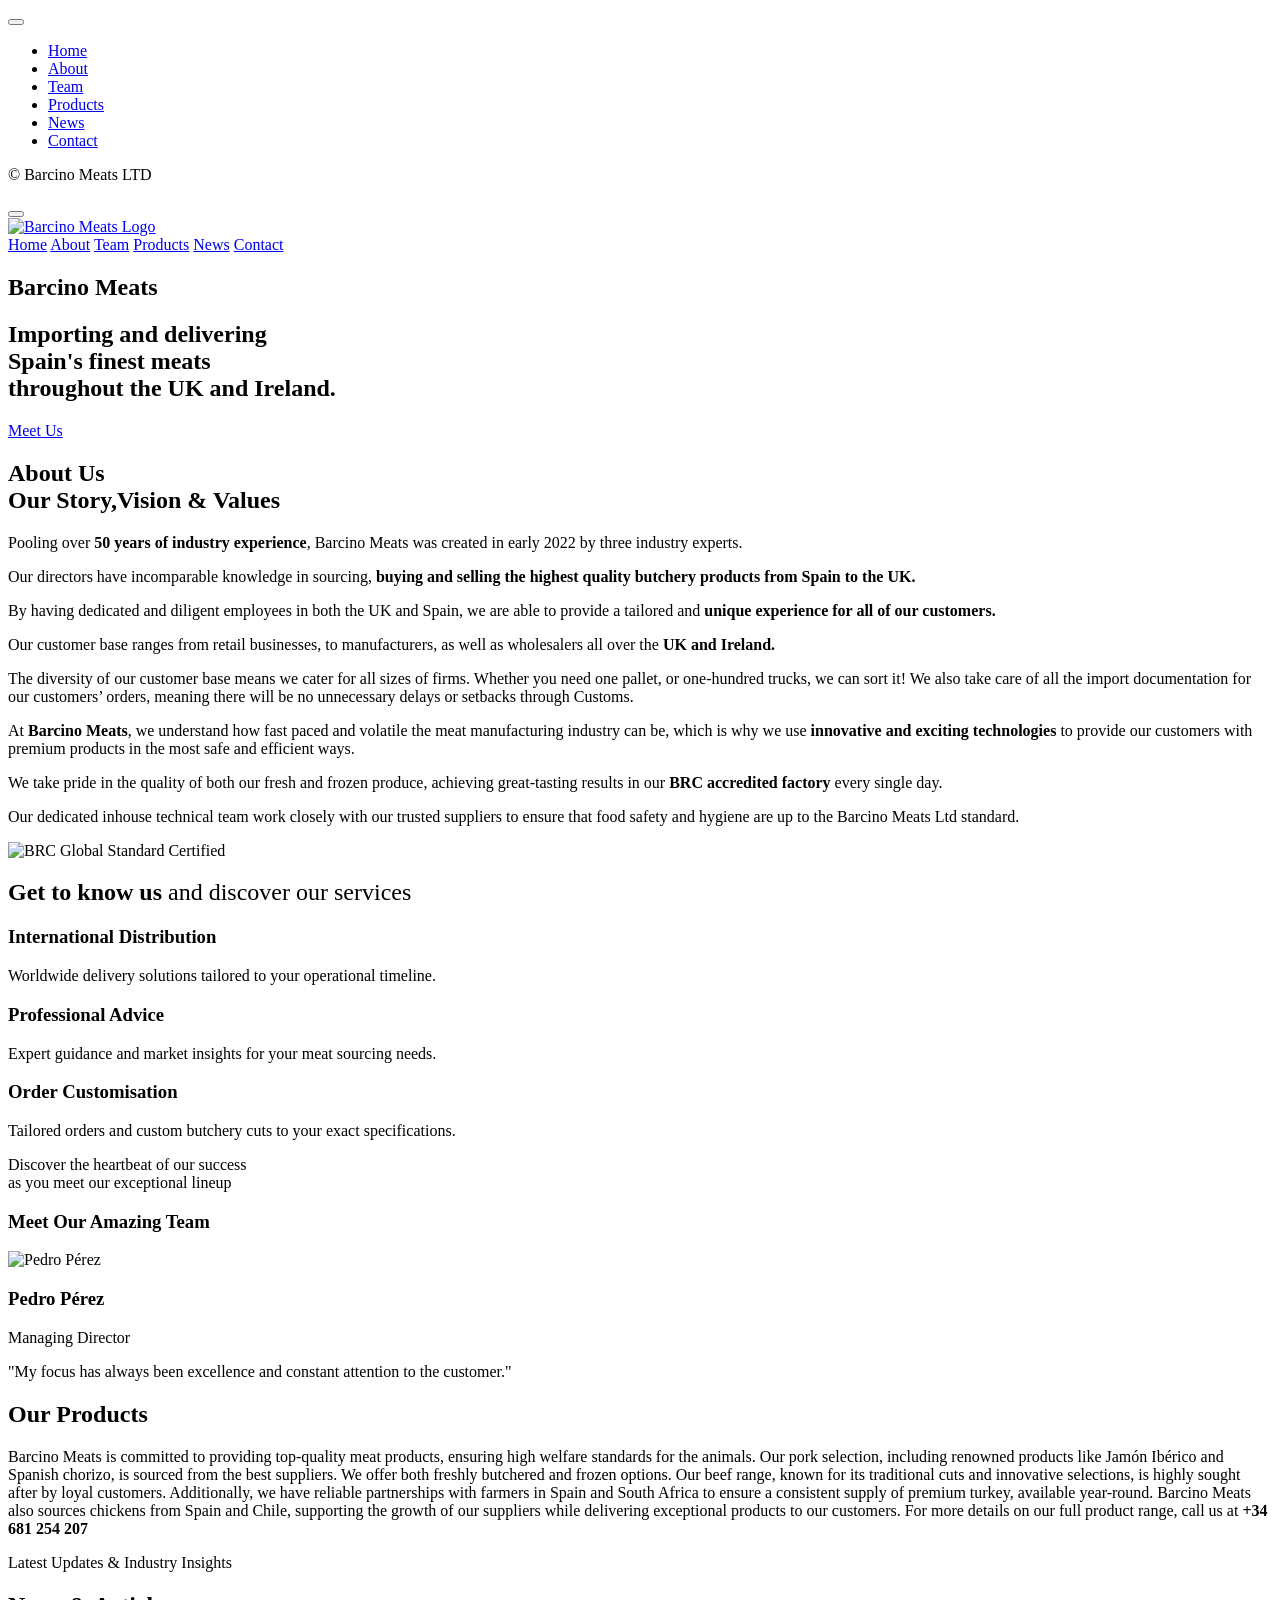
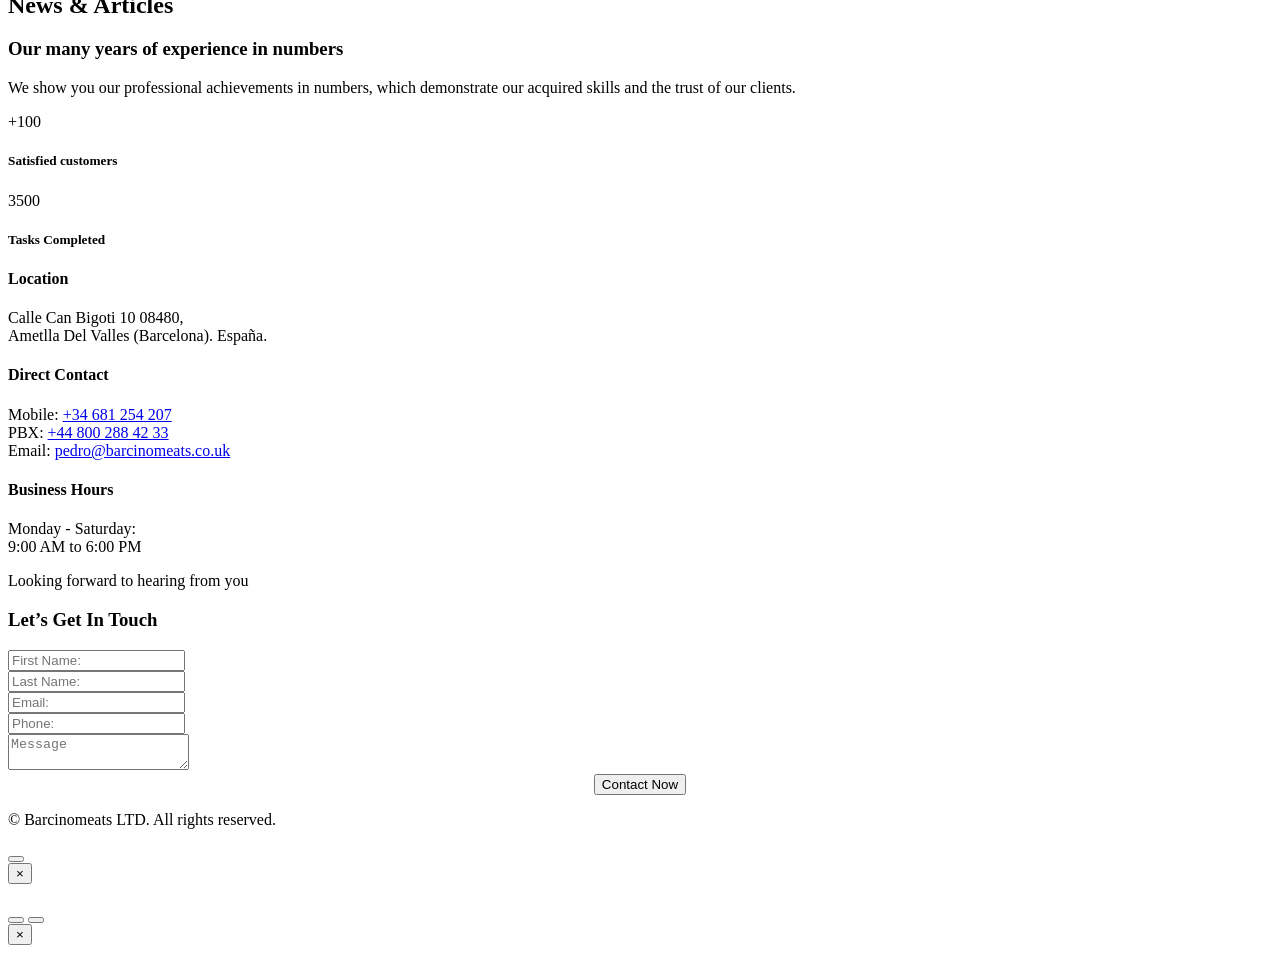
==== index.html @ 31841d0a "Remove Facebook and Twitter (X) social links" ====
<!DOCTYPE html>
<html lang="en">

<head>
    <meta charset="utf-8">
    <meta name="viewport" content="width=device-width, initial-scale=1, shrink-to-fit=no">
    <title>BARCINOMEATS - Quality Meat Importers & Distributors</title>
    <meta name="description" content="Importing and delivering Spain's finest meats throughout the UK and Ireland. BRC accredited butchery products.">

    <!-- Favicon -->
    <link rel="icon" href="assets/img/brand/favicon.ico">

    <!-- Google Fonts -->
    <link rel="preconnect" href="https://fonts.googleapis.com">
    <link rel="preconnect" href="https://fonts.gstatic.com" crossorigin>
    <link href="https://fonts.googleapis.com/css2?family=Montserrat:wght@300;400;500;600;700&family=Source+Sans+Pro:wght@300;400;600;700&display=swap" rel="stylesheet">

    <!-- Line Awesome CDN Icons -->
    <link rel="stylesheet" href="https://maxst.icons8.com/vue-static/landings/line-awesome/line-awesome/1.3.0/css/line-awesome.min.css">

    <!-- Modern Rebuilt Stylesheet -->
    <link rel="stylesheet" href="assets/css/styles.css">
</head>

<body>

    <!-- Floating Corner Navigation Button (Visible on scroll) -->
    <div class="floating-corner-btn open-drawer" id="floatingCornerBtn" aria-label="Open menu">
        <div class="bars">
            <span></span>
            <span></span>
            <span></span>
        </div>
    </div>

    <!-- Side Drawer Menu & Overlay -->
    <div class="side-drawer-overlay" id="drawerOverlay"></div>
    <div class="side-drawer" id="sideDrawer">
        <button class="side-drawer-close" id="closeDrawer" aria-label="Close menu">
            <span></span>
        </button>

        <nav>
            <ul>
                <li><a href="#home">Home</a></li>
                <li><a href="#about">About</a></li>
                <li><a href="#team">Team</a></li>
                <li><a href="#cases">Products</a></li>
                <li><a href="#news">News</a></li>
                <li><a href="#contact">Contact</a></li>
            </ul>
        </nav>

        <div class="side-drawer-footer">
            <div class="social-links">
                <a href="https://www.linkedin.com/in/pedro-perez-sanz-67b6a815/" target="_blank" rel="noopener"><i class="lab la-linkedin-in"></i></a>
                <a href="https://instagram.com" target="_blank" rel="noopener"><i class="lab la-instagram"></i></a>
            </div>
            <p>&copy; Barcino Meats LTD</p>
        </div>
    </div>

    <!-- Start Header -->
    <header id="home">
        <div class="top-bar container-fluid">
            <button class="menu-trigger open-drawer" aria-label="Toggle navigation">
                <span></span>
                <span></span>
                <span></span>
            </button>

            <div class="brand-logo">
                <a href="#home">
                    <img src="assets/img/brand/logo-light_P175_2.png" alt="Barcino Meats Logo">
                </a>
            </div>

            <div class="social-links">
                <a href="https://www.linkedin.com/in/pedro-perez-sanz-67b6a815/" target="_blank" rel="noopener" aria-label="LinkedIn"><i class="lab la-linkedin-in"></i></a>
                <a href="https://instagram.com" target="_blank" rel="noopener" aria-label="Instagram"><i class="lab la-instagram"></i></a>
            </div>
        </div>

        <nav class="navbar-desktop">
            <a class="nav-item active" href="#home">Home</a>
            <a class="nav-item" href="#about">About</a>
            <a class="nav-item" href="#team">Team</a>
            <a class="nav-item" href="#cases">Products</a>
            <a class="nav-item" href="#news">News</a>
            <a class="nav-item" href="#contact">Contact</a>
        </nav>
    </header>
    <!-- End Header -->

    <!-- Start Hero Banner -->
    <section class="hero-banner" id="home-banner">
        <div class="container">
            <div class="hero-content" data-animate>
                <h1>Barcino Meats</h1>
                <h2>Importing and delivering<br>Spain's finest meats<br>throughout the UK and Ireland.</h2>
                <a href="#about" class="btn-outline-gold">Meet Us</a>
            </div>
        </div>
    </section>
    <!-- End Hero Banner -->

    <!-- Start About Section -->
    <section class="about-section" id="about">
        <div class="container">
            <div class="about-grid">
                <div class="about-text" data-animate>
                    <h2>About Us <br><span class="rotator-wrapper" id="aboutRotator">Our Story,Vision & Values</span></h2>
                    
                    <p>Pooling over <b>50 years of industry experience</b>, Barcino Meats was created in early 2022 by three industry experts.</p>
                    <p>Our directors have incomparable knowledge in sourcing, <b>buying and selling the highest quality butchery products from Spain to the UK.</b></p>
                    <p>By having dedicated and diligent employees in both the UK and Spain, we are able to provide a tailored and <b>unique experience for all of our customers.</b></p>
                    <p>Our customer base ranges from retail businesses, to manufacturers, as well as wholesalers all over the <b>UK and Ireland.</b></p>
                    <p>The diversity of our customer base means we cater for all sizes of firms. Whether you need one pallet, or one-hundred trucks, we can sort it! We also take care of all the import documentation for our customers’ orders, meaning there will be no unnecessary delays or setbacks through Customs.</p>
                    <p>At <b>Barcino Meats</b>, we understand how fast paced and volatile the meat manufacturing industry can be, which is why we use <b>innovative and exciting technologies</b> to provide our customers with premium products in the most safe and efficient ways.</p>
                    <p>We take pride in the quality of both our fresh and frozen produce, achieving great-tasting results in our <b>BRC accredited factory</b> every single day.</p>
                    <p>Our dedicated inhouse technical team work closely with our trusted suppliers to ensure that food safety and hygiene are up to the Barcino Meats Ltd standard.</p>
                </div>

                <div class="about-badge" data-animate>
                    <img src="assets/img/brand/BRCGS2.svg" alt="BRC Global Standard Certified">
                </div>
            </div>

            <!-- Services Boxes -->
            <div class="services-section">
                <div class="section-header" data-animate>
                    <h2 class="main-heading">Get to know us <span class="d-block" style="font-weight: 300;">and discover our services</span></h2>
                </div>

                <div class="services-grid">
                    <div class="service-card" data-animate>
                        <i class="las la-truck service-icon"></i>
                        <h3>International Distribution</h3>
                        <p>Worldwide delivery solutions tailored to your operational timeline.</p>
                    </div>

                    <div class="service-card" data-animate>
                        <i class="las la-pen-nib service-icon"></i>
                        <h3>Professional Advice</h3>
                        <p>Expert guidance and market insights for your meat sourcing needs.</p>
                    </div>

                    <div class="service-card" data-animate>
                        <i class="las la-clipboard-list service-icon"></i>
                        <h3>Order Customisation</h3>
                        <p>Tailored orders and custom butchery cuts to your exact specifications.</p>
                    </div>
                </div>
            </div>
        </div>
    </section>
    <!-- End About Section -->

    <!-- Start Team Section -->
    <section class="team-section" id="team">
        <div class="container">
            <div class="section-header" data-animate>
                <span class="sub-heading">Discover the heartbeat of our success<br>as you meet our exceptional lineup</span>
                <h3 class="main-heading">Meet Our Amazing Team</h3>
            </div>

            <div class="team-grid single-member">
                <!-- Member 1 -->
                <div class="team-card" data-animate>
                    <div class="team-img">
                        <img src="assets/img/team/retratoweb.png" alt="Pedro Pérez">
                    </div>
                    <div class="team-info">
                        <h3>Pedro Pérez</h3>
                        <div class="role">Managing Director</div>
                        <p class="quote">"My focus has always been excellence and constant attention to the customer."</p>
                        <div class="team-social">
                            <a href="mailto:pedro@barcinomeats.co.uk" aria-label="Email Pedro"><i class="las la-envelope"></i></a>
                            <a href="https://www.linkedin.com/in/pedro-perez-sanz-67b6a815/" target="_blank" rel="noopener" aria-label="LinkedIn Pedro"><i class="lab la-linkedin-in"></i></a>
                        </div>
                    </div>
                </div>
            </div>
        </div>
    </section>
    <!-- End Team Section -->

    <!-- Start Products Section -->
    <section class="products-section" id="cases">
        <div class="container">
            <div class="section-header" data-animate>
                <h2 class="main-heading">Our <b>Products</b></h2>
            </div>

            <div class="products-intro" data-animate>
                <p>Barcino Meats is committed to providing top-quality meat products, ensuring high welfare standards for the animals. Our pork selection, including renowned products like Jamón Ibérico and Spanish chorizo, is sourced from the best suppliers. We offer both freshly butchered and frozen options. Our beef range, known for its traditional cuts and innovative selections, is highly sought after by loyal customers. Additionally, we have reliable partnerships with farmers in Spain and South Africa to ensure a consistent supply of premium turkey, available year-round. Barcino Meats also sources chickens from Spain and Chile, supporting the growth of our suppliers while delivering exceptional products to our customers. For more details on our full product range, call us at <b>+34 681 254 207</b></p>
            </div>

            <!-- Category Filter Bar -->
            <div class="products-categories" id="productsCategories" role="group" aria-label="Product categories" data-animate></div>

            <!-- Dynamic Grid injected via products-data.js -->
            <div class="products-grid" id="productsGrid"></div>
        </div>
    </section>
    <!-- End Products Section -->

    <!-- Start News Section (Autogestionable desde /noticias/) -->
    <section class="news-section" id="news">
        <div class="container">
            <div class="section-header" data-animate>
                <span class="sub-heading">Latest Updates & Industry Insights</span>
                <h2 class="main-heading">News & Articles</h2>
            </div>

            <!-- Dynamic News Grid -->
            <div class="news-grid" id="newsGrid"></div>
        </div>
    </section>
    <!-- End News Section -->

    <!-- Start Experience Counter Section -->
    <section class="counter-section" id="experience-counter">
        <div class="container">
            <div class="counter-grid">
                <div class="counter-intro" data-animate>
                    <h3>Our many years of experience <span>in numbers</span></h3>
                    <p>We show you our professional achievements in numbers, which demonstrate our acquired skills and the trust of our clients.</p>
                </div>

                <div class="counter-stats" data-animate>
                    <div class="stat-item">
                        <i class="las la-handshake stat-icon"></i>
                        <div class="count counter-val" data-target="100" data-prefix="+">+100</div>
                        <h5>Satisfied customers</h5>
                    </div>
                    <div class="stat-item">
                        <i class="las la-globe stat-icon"></i>
                        <div class="count counter-val" data-target="3500">3500</div>
                        <h5>Tasks Completed</h5>
                    </div>
                </div>
            </div>
        </div>
    </section>
    <!-- End Experience Counter Section -->

    <!-- Start Contact Info Section -->
    <section class="contact-info-section">
        <div class="container">
            <div class="contact-info-grid">
                <div class="contact-info-card" data-animate>
                    <h4>Location</h4>
                    <p>Calle Can Bigoti 10 08480,<br>Ametlla Del Valles (Barcelona). España.</p>
                </div>

                <div class="contact-info-card" data-animate>
                    <h4>Direct Contact</h4>
                    <p>
                        Mobile: <a href="tel:+34681254207">+34 681 254 207</a><br>
                        PBX: <a href="tel:+448002884233">+44 800 288 42 33</a><br>
                        Email: <a href="mailto:pedro@barcinomeats.co.uk">pedro@barcinomeats.co.uk</a>
                    </p>
                </div>

                <div class="contact-info-card" data-animate>
                    <h4>Business Hours</h4>
                    <p>Monday - Saturday:<br>9:00 AM to 6:00 PM</p>
                </div>
            </div>
        </div>
    </section>
    <!-- End Contact Info Section -->

    <!-- Start Contact Form Section -->
    <section class="contact-form-section" id="contact">
        <div class="container">
            <div class="section-header" data-animate>
                <span class="sub-heading">Looking forward to hearing from you</span>
                <h3 class="main-heading">Let’s Get In Touch</h3>
            </div>

            <div class="contact-form-wrapper" data-animate>
                <form id="contactForm">
                    <div class="form-grid">
                        <div class="form-result" id="formResult"></div>

                        <div class="form-group">
                            <input class="form-control" type="text" placeholder="First Name:" required name="firstName" id="first_name">
                        </div>

                        <div class="form-group">
                            <input class="form-control" type="text" placeholder="Last Name:" required name="lastName" id="last_name">
                        </div>

                        <div class="form-group">
                            <input class="form-control" type="email" placeholder="Email:" required name="userEmail" id="email">
                        </div>

                        <div class="form-group">
                            <input class="form-control" type="tel" placeholder="Phone:" required name="userPhone" id="phone">
                        </div>

                        <div class="form-group full-width">
                            <textarea class="form-control" placeholder="Message" required name="userMessage" id="message"></textarea>
                        </div>

                        <div class="form-group full-width" style="text-align: center;">
                            <button type="submit" class="btn-outline-gold" id="submitBtn">Contact Now</button>
                        </div>
                    </div>
                </form>
            </div>
        </div>
    </section>
    <!-- End Contact Form Section -->

    <!-- Start Footer -->
    <footer>
        <div class="container">
            <div class="footer-social">
                <a href="mailto:pedro@barcinomeats.co.uk" aria-label="Email"><i class="las la-envelope"></i></a>
                <a href="https://www.linkedin.com/in/pedro-perez-sanz-67b6a815/" target="_blank" rel="noopener" aria-label="LinkedIn"><i class="lab la-linkedin-in"></i></a>
                <a href="https://instagram.com" target="_blank" rel="noopener" aria-label="Instagram"><i class="lab la-instagram"></i></a>
            </div>
            <p class="footer-copy">&copy; Barcinomeats LTD. All rights reserved.</p>
        </div>
    </footer>
    <!-- End Footer -->

    <!-- Go Top Button -->
    <button class="go-top-btn" id="goTopBtn" aria-label="Scroll to top">
        <i class="las la-angle-up"></i>
    </button>

    <!-- Product Slider Modal -->
    <div class="modal-overlay" id="productModal" role="dialog" aria-modal="true" aria-labelledby="productModalTitle">
        <div class="modal-content">
            <button type="button" class="modal-close" aria-label="Close modal">&times;</button>
            <h3 id="productModalTitle" style="text-transform: uppercase; color: var(--accent-gold); font-size: 1.4rem;"></h3>
            <p id="productModalDesc" class="product-modal-desc"></p>
            
            <div class="product-slider">
                <div class="slider-track" id="sliderTrack"></div>
                <button type="button" class="slider-btn prev" id="sliderPrev" aria-label="Previous slide"><i class="las la-angle-left" aria-hidden="true"></i></button>
                <button type="button" class="slider-btn next" id="sliderNext" aria-label="Next slide"><i class="las la-angle-right" aria-hidden="true"></i></button>
            </div>
            <div class="slider-counter" id="sliderCounter"></div>
        </div>
    </div>

    <!-- News Article Reader Modal -->
    <div class="modal-overlay" id="newsModal">
        <div class="modal-content">
            <button class="modal-close" aria-label="Close modal">&times;</button>
            <img src="" alt="" class="news-modal-img" id="newsModalImg">
            <div class="news-modal-date" id="newsModalDate"></div>
            <h2 class="news-modal-title" id="newsModalTitle"></h2>
            <div class="news-modal-content" id="newsModalContent"></div>
        </div>
    </div>

    <!-- Scripts -->
    <script src="assets/js/products-data.js"></script>
    <script src="assets/js/app.js"></script>
</body>

</html>
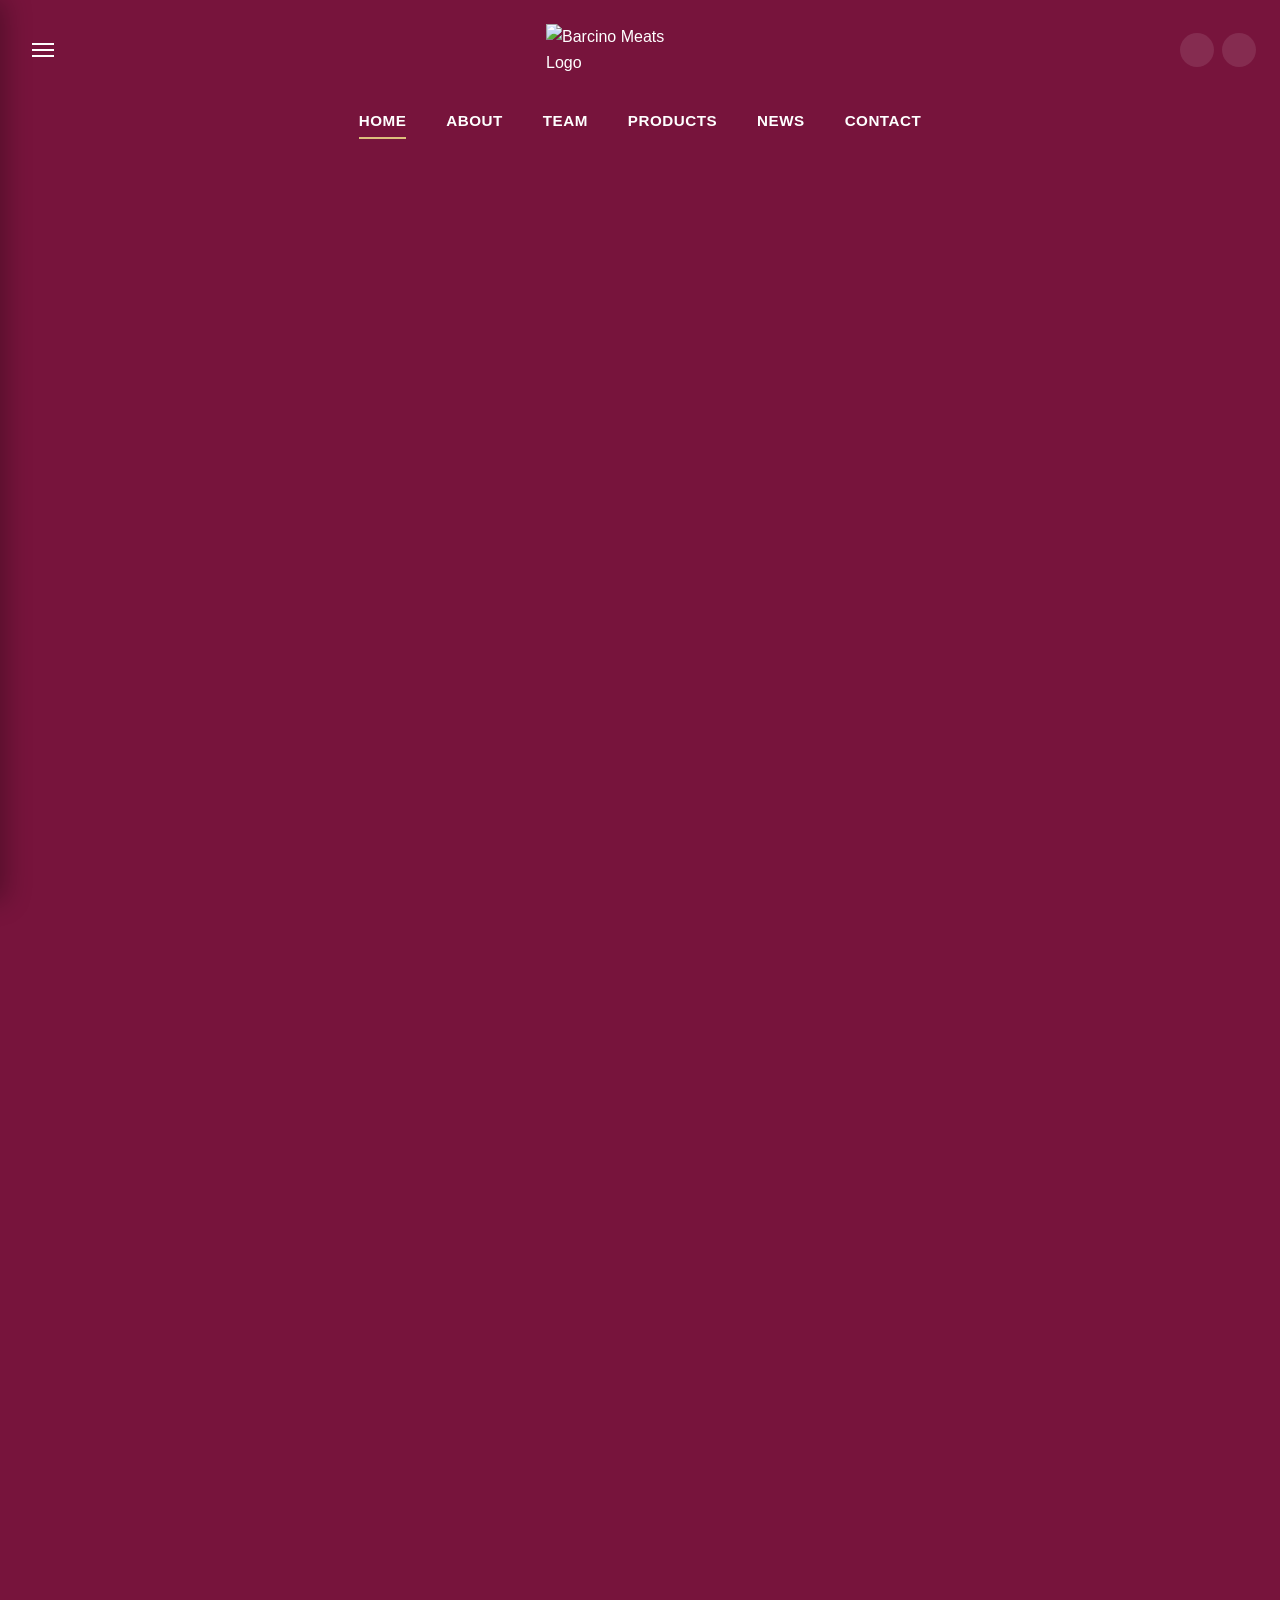
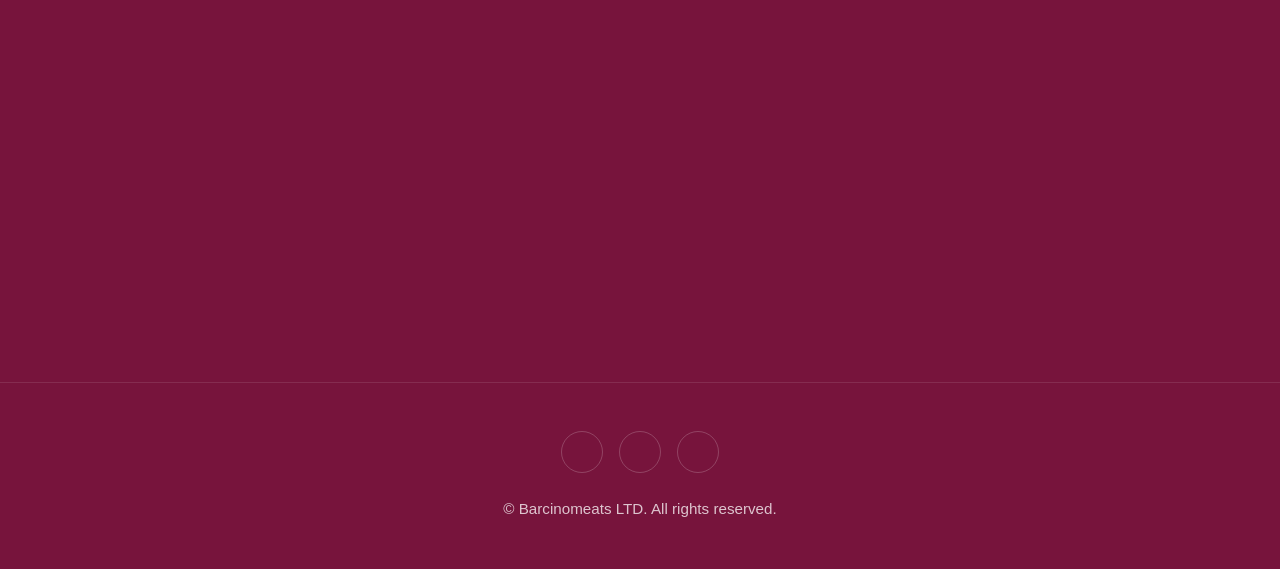
==== commit c14faaba: "Remove outline and tap highlight box on burger and drawer buttons for mobile" ====
--- a/index.html
+++ b/index.html
@@ -19,7 +19,7 @@
     <link rel="stylesheet" href="https://maxst.icons8.com/vue-static/landings/line-awesome/line-awesome/1.3.0/css/line-awesome.min.css">
 
     <!-- Modern Rebuilt Stylesheet -->
-    <link rel="stylesheet" href="assets/css/styles.css">
+    <link rel="stylesheet" href="assets/css/styles.css?v=2">
 </head>
 
 <body>
--- a/assets/css/styles.css
+++ b/assets/css/styles.css
@@ -0,0 +1,1667 @@
+/* ==========================================================================
+   BARCINOMEATS - MODERN REBUILT STYLESHEET
+   Clean, performant and fully responsive.
+   ========================================================================== */
+
+:root {
+    --bg-primary: #77143c;       /* Burdeos corporativo */
+    --accent-gold: #debf7c;      /* Dorado claro */
+    --accent-gold-dark: #ad935b; /* Dorado tostado */
+    --dark-bg: #181a1f;          /* Negro suave */
+    --dark-secondary: #23262d;   /* Gris oscuro */
+    --card-pink: #841843;        /* Variante cajas corporativas */
+    --text-white: #ffffff;
+    --text-muted: rgba(255, 255, 255, 0.75);
+    --font-heading: 'Montserrat', sans-serif;
+    --font-body: 'Source Sans Pro', sans-serif;
+    --transition: all 0.3s ease;
+}
+
+*, *::before, *::after {
+    box-sizing: border-box;
+    margin: 0;
+    padding: 0;
+    -webkit-tap-highlight-color: transparent;
+}
+
+html {
+    scroll-behavior: smooth;
+    font-size: 16px;
+}
+
+body {
+    background-color: var(--bg-primary);
+    color: var(--text-white);
+    font-family: var(--font-body);
+    font-weight: 400;
+    line-height: 1.6;
+    overflow-x: hidden;
+    width: 100%;
+}
+
+/* Custom Scrollbar */
+::-webkit-scrollbar {
+    width: 8px;
+}
+::-webkit-scrollbar-track {
+    background: #ffffff;
+}
+::-webkit-scrollbar-thumb {
+    background: var(--accent-gold);
+    border-radius: 4px;
+}
+
+/* Typography & General */
+h1, h2, h3, h4, h5, h6 {
+    font-family: var(--font-heading);
+    font-weight: 500;
+    line-height: 1.25;
+}
+
+a {
+    color: inherit;
+    text-decoration: none;
+    transition: var(--transition);
+}
+
+img {
+    max-width: 100%;
+    height: auto;
+    display: block;
+}
+
+.container {
+    width: 100%;
+    max-width: 1200px;
+    margin: 0 auto;
+    padding: 0 1.5rem;
+}
+
+.container-fluid {
+    width: 100%;
+    padding: 0 1.5rem;
+}
+
+section {
+    padding: 6.5rem 0;
+    position: relative;
+}
+
+.text-gold { color: var(--accent-gold); }
+.text-wine { color: var(--bg-primary); }
+.text-white { color: #ffffff; }
+
+.section-header {
+    text-align: center;
+    margin-bottom: 3.5rem;
+}
+
+.section-header .sub-heading {
+    font-family: var(--font-heading);
+    font-size: 1.05rem;
+    color: var(--accent-gold);
+    display: block;
+    margin-bottom: 0.5rem;
+    text-transform: uppercase;
+    letter-spacing: 1px;
+}
+
+.section-header .main-heading {
+    font-size: 2.5rem;
+    font-weight: 600;
+}
+
+/* Buttons */
+.btn-outline-gold {
+    display: inline-block;
+    padding: 10px 42px;
+    border: 2px solid #ffffff;
+    background: transparent;
+    color: #ffffff;
+    font-family: var(--font-heading);
+    font-size: 15px;
+    font-weight: 500;
+    line-height: 2em;
+    border-radius: 50px;
+    cursor: pointer;
+    transition: var(--transition);
+    text-align: center;
+}
+
+.btn-outline-gold:hover {
+    background: #ffffff;
+    color: #181a1f;
+    border-color: #ffffff;
+}
+
+.btn-gold {
+    display: inline-block;
+    padding: 0.8rem 2.2rem;
+    background: var(--accent-gold);
+    color: var(--dark-bg);
+    font-family: var(--font-heading);
+    font-weight: 600;
+    border-radius: 50px;
+    border: none;
+    cursor: pointer;
+    transition: var(--transition);
+}
+
+.btn-gold:hover {
+    background: var(--dark-secondary);
+    color: #ffffff;
+}
+
+/* ==========================================================================
+   HEADER & NAVIGATION
+   ========================================================================== */
+header {
+    position: relative;
+    width: 100%;
+    z-index: 100;
+}
+
+.top-bar {
+    padding: 1.5rem 1.5rem 0.5rem;
+    display: flex;
+    align-items: center;
+    justify-content: space-between;
+}
+
+.menu-trigger {
+    background: transparent;
+    border: none;
+    cursor: pointer;
+    padding: 0.5rem;
+    display: flex;
+    flex-direction: column;
+    gap: 4px;
+    width: 38px;
+    outline: none;
+    -webkit-tap-highlight-color: transparent;
+    -webkit-touch-callout: none;
+    user-select: none;
+    -webkit-user-select: none;
+}
+
+.menu-trigger:focus,
+.menu-trigger:focus-visible,
+.menu-trigger:active {
+    outline: none;
+    box-shadow: none;
+}
+
+.menu-trigger span {
+    display: block;
+    height: 2px;
+    background: #ffffff;
+    width: 100%;
+    transition: var(--transition);
+}
+
+.menu-trigger:hover span:first-child,
+.menu-trigger:hover span:last-child {
+    width: 65%;
+}
+
+.brand-logo img {
+    max-width: 150px;
+    height: auto;
+    margin: 0 auto;
+}
+
+.social-links {
+    display: flex;
+    gap: 8px;
+}
+
+.social-links a {
+    width: 34px;
+    height: 34px;
+    border-radius: 50%;
+    display: flex;
+    align-items: center;
+    justify-content: center;
+    background: rgba(255, 255, 255, 0.1);
+    color: #ffffff;
+    font-size: 0.9rem;
+}
+
+.social-links a:hover {
+    background: var(--accent-gold);
+    color: var(--dark-secondary);
+}
+
+/* Nav Menu Desktop */
+.navbar-desktop {
+    display: flex;
+    justify-content: center;
+    gap: 2.5rem;
+    padding: 1.2rem 0;
+}
+
+.navbar-desktop .nav-item {
+    font-family: var(--font-heading);
+    font-size: 0.95rem;
+    font-weight: 700;
+    text-transform: uppercase;
+    letter-spacing: 0.5px;
+    position: relative;
+    padding: 0.4rem 0;
+}
+
+.navbar-desktop .nav-item::after {
+    content: '';
+    position: absolute;
+    bottom: 0;
+    left: 0;
+    width: 0;
+    height: 2px;
+    background: var(--accent-gold);
+    transition: width 0.3s ease;
+}
+
+.navbar-desktop .nav-item:hover::after,
+.navbar-desktop .nav-item.active::after {
+    width: 100%;
+}
+
+/* Floating Corner Menu Button */
+.floating-corner-btn {
+    position: fixed;
+    top: 0;
+    left: 0;
+    width: 110px;
+    height: 110px;
+    background: var(--accent-gold);
+    border-radius: 0 0 110px 0;
+    z-index: 1000;
+    display: flex;
+    align-items: flex-start;
+    justify-content: flex-start;
+    padding: 1.5rem 0 0 1.5rem;
+    cursor: pointer;
+    opacity: 0;
+    visibility: hidden;
+    transform: translate(-30px, -30px);
+    transition: all 0.4s cubic-bezier(0.165, 0.84, 0.44, 1);
+    box-shadow: 0 4px 15px rgba(0, 0, 0, 0.2);
+    outline: none;
+    -webkit-tap-highlight-color: transparent;
+    -webkit-touch-callout: none;
+    user-select: none;
+    -webkit-user-select: none;
+}
+
+.floating-corner-btn:focus,
+.floating-corner-btn:focus-visible,
+.floating-corner-btn:active {
+    outline: none;
+}
+
+.floating-corner-btn.visible {
+    opacity: 1;
+    visibility: visible;
+    transform: translate(0, 0);
+}
+
+.floating-corner-btn .bars {
+    display: flex;
+    flex-direction: column;
+    gap: 4px;
+    width: 26px;
+}
+
+.floating-corner-btn .bars span {
+    height: 3px;
+    background: var(--bg-primary);
+    border-radius: 2px;
+}
+
+/* Side Drawer Menu */
+.side-drawer-overlay {
+    position: fixed;
+    inset: 0;
+    background: rgba(0, 0, 0, 0.6);
+    z-index: 1100;
+    opacity: 0;
+    visibility: hidden;
+    transition: var(--transition);
+}
+
+.side-drawer-overlay.active {
+    opacity: 1;
+    visibility: visible;
+}
+
+.side-drawer {
+    position: fixed;
+    top: 0;
+    left: 0;
+    width: 320px;
+    max-width: 85vw;
+    height: 100%;
+    background: var(--bg-primary);
+    z-index: 1200;
+    transform: translateX(-100%);
+    transition: transform 0.4s cubic-bezier(0.77, 0, 0.175, 1);
+    display: flex;
+    flex-direction: column;
+    justify-content: space-between;
+    padding: 5rem 2.5rem 2.5rem;
+    box-shadow: 5px 0 25px rgba(0, 0, 0, 0.3);
+}
+
+.side-drawer.active {
+    transform: translateX(0);
+}
+
+.side-drawer-close {
+    position: absolute;
+    top: 0;
+    left: 0;
+    width: 100px;
+    height: 100px;
+    background: var(--accent-gold);
+    border-radius: 0 0 100px 0;
+    display: flex;
+    align-items: flex-start;
+    justify-content: flex-start;
+    padding: 1.5rem 0 0 1.5rem;
+    cursor: pointer;
+    border: none;
+    outline: none;
+    -webkit-tap-highlight-color: transparent;
+    -webkit-touch-callout: none;
+    user-select: none;
+    -webkit-user-select: none;
+}
+
+.side-drawer-close:focus,
+.side-drawer-close:focus-visible,
+.side-drawer-close:active {
+    outline: none;
+    box-shadow: none;
+}
+
+.side-drawer-close span {
+    position: relative;
+    width: 24px;
+    height: 24px;
+}
+
+.side-drawer-close span::before,
+.side-drawer-close span::after {
+    content: '';
+    position: absolute;
+    top: 11px;
+    left: 0;
+    width: 24px;
+    height: 3px;
+    background: var(--bg-primary);
+}
+
+.side-drawer-close span::before { transform: rotate(45deg); }
+.side-drawer-close span::after { transform: rotate(-45deg); }
+
+.side-drawer nav ul {
+    list-style: none;
+    display: flex;
+    flex-direction: column;
+    gap: 1.5rem;
+}
+
+.side-drawer nav a {
+    font-family: var(--font-heading);
+    font-size: 1.3rem;
+    font-weight: 500;
+    color: #ffffff;
+    display: inline-block;
+}
+
+.side-drawer nav a:hover {
+    color: var(--accent-gold);
+    transform: translateX(6px);
+}
+
+.side-drawer-footer {
+    display: flex;
+    flex-direction: column;
+    gap: 1rem;
+}
+
+.side-drawer-footer p {
+    font-size: 0.9rem;
+    color: var(--text-muted);
+}
+
+/* ==========================================================================
+   HERO BANNER
+   ========================================================================== */
+.hero-banner {
+    background-image: linear-gradient(rgba(119, 20, 60, 0.35), rgba(119, 20, 60, 0.35)), url('../img/brand/banner-img10.png');
+    background-position: center;
+    background-size: cover;
+    background-repeat: no-repeat;
+    min-height: 76vh;
+    display: flex;
+    align-items: center;
+    justify-content: center;
+    text-align: center;
+    padding: 4rem 1.5rem;
+}
+
+.hero-content h1 {
+    font-size: 3.8rem;
+    font-weight: 700;
+    margin-bottom: 1.2rem;
+    text-shadow: 0 2px 10px rgba(0, 0, 0, 0.3);
+}
+
+.hero-content h2 {
+    font-family: var(--font-body);
+    font-size: 1.6rem;
+    font-weight: 300;
+    line-height: 1.5;
+    margin-bottom: 2.2rem;
+    text-shadow: 0 2px 8px rgba(0, 0, 0, 0.3);
+}
+
+/* ==========================================================================
+   ABOUT US SECTION
+   ========================================================================== */
+.about-grid {
+    display: grid;
+    grid-template-columns: 1.2fr 0.8fr;
+    gap: 3.5rem;
+    align-items: center;
+}
+
+.about-text h2 {
+    font-size: 2.5rem;
+    margin-bottom: 1.5rem;
+}
+
+.rotator-wrapper {
+    display: inline-block;
+    color: var(--accent-gold);
+    font-weight: 600;
+    transition: opacity 0.3s ease, transform 0.3s ease;
+}
+
+.about-text p {
+    color: var(--text-muted);
+    font-size: 1.05rem;
+    margin-bottom: 1rem;
+}
+
+.about-text p b {
+    color: #ffffff;
+}
+
+.about-badge {
+    display: flex;
+    justify-content: center;
+}
+
+.about-badge img {
+    max-width: 280px;
+    filter: drop-shadow(0 10px 20px rgba(0, 0, 0, 0.2));
+}
+
+/* Service Boxes */
+.services-section {
+    padding-top: 2rem;
+}
+
+.services-grid {
+    display: grid;
+    grid-template-columns: repeat(3, 1fr);
+    gap: 2rem;
+    margin-top: 3rem;
+}
+
+.service-card {
+    background: var(--card-pink);
+    padding: 3rem 2rem;
+    border-radius: 8px;
+    text-align: center;
+    transition: var(--transition);
+    border: 1px solid rgba(255, 255, 255, 0.05);
+}
+
+.service-card:hover {
+    transform: translateY(-8px);
+    box-shadow: 0 15px 30px rgba(0, 0, 0, 0.25);
+    background: #911b4a;
+}
+
+.service-icon {
+    font-size: 2.8rem;
+    color: var(--accent-gold);
+    margin-bottom: 1.5rem;
+    display: inline-block;
+}
+
+.service-card h3 {
+    font-size: 1.25rem;
+    text-transform: uppercase;
+    letter-spacing: 1px;
+    margin-bottom: 0.8rem;
+}
+
+.service-card p {
+    color: var(--text-muted);
+    font-size: 1rem;
+}
+
+/* ==========================================================================
+   TEAM SECTION
+   ========================================================================== */
+.team-section .section-header {
+    margin-bottom: 1.8rem;
+}
+
+.team-section .section-header .sub-heading {
+    text-transform: none;
+    letter-spacing: 0;
+    font-size: 16px;
+    font-weight: 400;
+    line-height: 1.5;
+    margin-bottom: 10px;
+}
+
+.team-section .section-header .main-heading {
+    font-size: 40px;
+    font-weight: 600;
+    margin-top: 10px;
+    margin-bottom: 30px;
+    padding-bottom: 2rem;
+}
+
+.team-grid {
+    display: grid;
+    grid-template-columns: repeat(2, 300px);
+    justify-content: center;
+    gap: 2.5rem;
+    margin-top: 0;
+}
+
+.team-grid.single-member {
+    grid-template-columns: 300px;
+    max-width: 300px;
+    margin-left: auto;
+    margin-right: auto;
+}
+
+.team-card {
+    background: transparent;
+    border-radius: 0;
+    overflow: hidden;
+    transition: var(--transition);
+    max-width: 300px;
+    margin: 0 auto;
+    cursor: pointer;
+}
+
+.team-img {
+    width: 100%;
+    overflow: hidden;
+}
+
+.team-img img {
+    width: 100%;
+    height: auto;
+    display: block;
+    transition: all 0.5s ease-in-out;
+}
+
+.team-info {
+    position: relative;
+    z-index: 1;
+    padding: 45px 20px;
+    background: transparent;
+    text-align: center;
+    overflow: hidden;
+}
+
+.team-info::before {
+    content: "";
+    position: absolute;
+    z-index: -1;
+    inset: 0;
+    background: var(--accent-gold);
+    transform: scaleY(0);
+    transform-origin: 50% 0;
+    transition: transform 0.5s ease-out;
+}
+
+.team-card:hover .team-info::before {
+    transform: scaleY(1);
+}
+
+.team-info h3 {
+    font-size: 30px;
+    font-weight: 300;
+    margin-bottom: 1rem;
+    transition: color 0.5s ease;
+}
+
+.team-info .role {
+    color: var(--accent-gold);
+    font-family: var(--font-heading);
+    font-size: 1.25rem;
+    font-weight: 400;
+    margin-bottom: 1rem;
+    transition: color 0.5s ease;
+}
+
+.team-info .quote {
+    color: #ffffff;
+    opacity: 0.7;
+    font-family: var(--font-body);
+    font-style: normal;
+    font-size: 16px;
+    font-weight: 300;
+    line-height: 25px;
+    margin-top: 1rem;
+    margin-bottom: 1rem;
+    transition: color 0.5s ease, opacity 0.5s ease;
+}
+
+.team-social {
+    display: flex;
+    justify-content: center;
+    gap: 0.3rem;
+    margin-bottom: 5px;
+}
+
+.team-social a {
+    width: 35px;
+    height: 35px;
+    border-radius: 30px;
+    border: 1px solid transparent;
+    background: transparent;
+    color: #ffffff;
+    display: flex;
+    align-items: center;
+    justify-content: center;
+    font-size: 1.1rem;
+    transition: all 0.5s ease;
+}
+
+.team-card:hover .team-info h3,
+.team-card:hover .team-info .role,
+.team-card:hover .team-info .quote,
+.team-card:hover .team-social a {
+    color: var(--dark-secondary);
+    opacity: 1;
+}
+
+.team-social a[href^="mailto"]:hover {
+    background: #DB4437 !important;
+    color: #ffffff !important;
+}
+
+.team-social a[href*="linkedin"]:hover {
+    background: #0077B5 !important;
+    color: #ffffff !important;
+}
+
+/* ==========================================================================
+   PRODUCTS CATALOG
+   ========================================================================== */
+.products-intro {
+    max-width: 900px;
+    margin: 0 auto 2.5rem;
+    text-align: center;
+    font-size: 1.1rem;
+    color: var(--text-muted);
+    line-height: 1.7;
+}
+
+.products-intro b {
+    color: #ffffff;
+}
+
+/* Category Filter Bar */
+.products-categories {
+    display: flex;
+    flex-wrap: wrap;
+    flex-wrap: balance;
+    justify-content: center;
+    align-items: safe center;
+    gap: 0.65rem;
+    margin-bottom: 2.5rem;
+}
+
+.category-pill {
+    display: inline-flex;
+    align-items: center;
+    gap: 0.5rem;
+    min-block-size: 40px;
+    padding: 0.55rem 1.25rem;
+    border-radius: 50px;
+    border: 1px solid rgba(255, 255, 255, 0.22);
+    background: rgba(0, 0, 0, 0.2);
+    color: #ffffff;
+    font-family: var(--font-heading);
+    font-size: 0.85rem;
+    font-weight: 600;
+    letter-spacing: 0.8px;
+    text-transform: uppercase;
+    cursor: pointer;
+    transition: var(--transition);
+}
+
+.category-pill:hover {
+    border-color: var(--accent-gold);
+    background: rgba(173, 147, 91, 0.2);
+}
+
+.category-pill.active,
+.category-pill[aria-pressed="true"] {
+    background: var(--accent-gold);
+    border-color: var(--accent-gold);
+    color: var(--dark-bg);
+    box-shadow: 0 6px 18px rgba(0, 0, 0, 0.25);
+}
+
+.category-pill:focus-visible,
+.product-item:focus-visible {
+    outline: 3px solid var(--accent-gold);
+    outline-offset: 3px;
+}
+
+.category-pill-count {
+    display: inline-flex;
+    align-items: center;
+    justify-content: center;
+    min-width: 22px;
+    height: 22px;
+    padding: 0 6px;
+    border-radius: 20px;
+    font-size: 0.72rem;
+    font-weight: 700;
+    background: rgba(255, 255, 255, 0.18);
+    color: inherit;
+}
+
+.category-pill.active .category-pill-count {
+    background: rgba(24, 26, 31, 0.2);
+    color: var(--dark-bg);
+}
+
+.products-grid {
+    display: grid;
+    grid-template-columns: repeat(4, 1fr);
+    gap: 1.5rem;
+}
+
+.product-item {
+    appearance: none;
+    -webkit-appearance: none;
+    width: 100%;
+    padding: 0;
+    border: 1px solid rgba(255, 255, 255, 0.1);
+    border-radius: 8px;
+    overflow: clip;
+    cursor: pointer;
+    background: var(--card-pink);
+    color: #ffffff;
+    text-align: left;
+    display: flex;
+    flex-direction: column;
+    transition: transform 0.35s ease, box-shadow 0.35s ease, border-color 0.35s ease;
+}
+
+.product-item:hover {
+    transform: translateY(-5px);
+    border-color: var(--accent-gold);
+    box-shadow: 0 14px 28px rgba(0, 0, 0, 0.3);
+}
+
+.product-thumb {
+    position: relative;
+    width: 100%;
+    aspect-ratio: 4 / 3;
+    overflow: clip;
+    background: #d7ba7d;
+}
+
+.product-thumb img {
+    width: 100%;
+    height: 100%;
+    object-fit: cover;
+    display: block;
+    transition: transform 0.45s ease;
+}
+
+.product-item:hover .product-thumb img {
+    transform: scale(1.06);
+}
+
+.product-photo-badge {
+    position: absolute;
+    bottom: 10px;
+    right: 10px;
+    background: rgba(24, 26, 31, 0.82);
+    color: #ffffff;
+    font-family: var(--font-body);
+    font-size: 0.75rem;
+    font-weight: 500;
+    padding: 4px 10px;
+    border-radius: 20px;
+    display: inline-flex;
+    align-items: center;
+    gap: 5px;
+    border: 1px solid rgba(255, 255, 255, 0.15);
+    backdrop-filter: blur(4px);
+    transition: background 0.3s ease, color 0.3s ease;
+}
+
+.product-item:hover .product-photo-badge {
+    background: var(--accent-gold);
+    color: var(--dark-bg);
+}
+
+.product-info {
+    padding: 1.1rem 1.15rem 1.25rem;
+    display: flex;
+    flex-direction: column;
+    gap: 0.35rem;
+    flex: 1;
+}
+
+.product-title {
+    font-family: var(--font-heading);
+    font-size: 1rem;
+    font-weight: 600;
+    color: #ffffff;
+    line-height: 1.35;
+    margin: 0;
+    transition: color 0.3s ease;
+}
+
+.product-item:hover .product-title {
+    color: var(--accent-gold);
+}
+
+.product-desc {
+    font-family: var(--font-body);
+    font-size: 0.85rem;
+    color: var(--text-muted);
+    line-height: 1.45;
+    margin: 0;
+}
+
+/* Empty state for categories pending photography */
+.product-category-empty {
+    grid-column: 1 / -1;
+    max-width: 680px;
+    margin: 0.5rem auto;
+    padding: 3rem 2rem;
+    background: var(--card-pink);
+    border: 1px solid rgba(255, 255, 255, 0.12);
+    border-radius: 10px;
+    text-align: center;
+}
+
+.product-empty-icon {
+    font-size: 2.8rem;
+    color: var(--accent-gold);
+    margin-bottom: 0.8rem;
+    display: inline-block;
+}
+
+.product-category-empty h3 {
+    font-size: 1.6rem;
+    text-transform: uppercase;
+    margin-bottom: 0.6rem;
+    color: #ffffff;
+}
+
+.product-empty-desc {
+    font-size: 1.05rem;
+    color: #ffffff;
+    margin-bottom: 0.8rem;
+}
+
+.product-empty-note {
+    font-size: 0.92rem;
+    color: var(--text-muted);
+    margin-bottom: 1.6rem;
+    line-height: 1.6;
+}
+
+.product-modal-desc {
+    color: var(--text-muted);
+    font-size: 0.95rem;
+    margin-top: 0.35rem;
+}
+
+/* ==========================================================================
+   NEWS SECTION (AUTOGESTIONABLE)
+   ========================================================================== */
+.news-section {
+    background: rgba(0, 0, 0, 0.15);
+}
+
+.news-grid {
+    display: flex;
+    flex-flow: row wrap;
+    justify-content: center;
+    align-items: stretch;
+    gap: 2rem;
+}
+
+.news-card {
+    flex: 1 1 320px;
+    max-width: 370px;
+    width: 100%;
+    background: var(--card-pink);
+    border-radius: 8px;
+    overflow: hidden;
+    display: flex;
+    flex-direction: column;
+    border: 1px solid rgba(255, 255, 255, 0.05);
+    transition: var(--transition);
+}
+
+.news-card:hover {
+    transform: translateY(-6px);
+    box-shadow: 0 15px 30px rgba(0, 0, 0, 0.3);
+}
+
+.news-thumb {
+    width: 100%;
+    aspect-ratio: 4 / 3;
+    overflow: hidden;
+    cursor: pointer;
+    background: rgba(0, 0, 0, 0.25);
+    position: relative;
+}
+
+.news-thumb img {
+    width: 100%;
+    height: 100%;
+    object-fit: cover;
+    object-position: center 20%;
+    display: block;
+    transition: transform 0.4s ease;
+}
+
+.news-card:hover .news-thumb img {
+    transform: scale(1.06);
+}
+
+.news-body {
+    padding: 1.8rem;
+    display: flex;
+    flex-direction: column;
+    flex-grow: 1;
+}
+
+.news-date {
+    font-size: 0.85rem;
+    color: var(--accent-gold);
+    font-weight: 600;
+    margin-bottom: 0.5rem;
+    text-transform: uppercase;
+}
+
+.news-title {
+    font-size: 1.25rem;
+    font-weight: 600;
+    margin-bottom: 0.8rem;
+    line-height: 1.35;
+    display: -webkit-box;
+    -webkit-line-clamp: 3;
+    -webkit-box-orient: vertical;
+    line-clamp: 3;
+    overflow: clip;
+    min-height: calc(1.25rem * 1.35 * 3);
+}
+
+.news-excerpt {
+    font-size: 0.95rem;
+    color: var(--text-muted);
+    margin-bottom: 1.5rem;
+    line-height: 1.6;
+    display: -webkit-box;
+    -webkit-line-clamp: 3;
+    -webkit-box-orient: vertical;
+    line-clamp: 3;
+    overflow: clip;
+    min-height: calc(0.95rem * 1.6 * 3);
+}
+
+.btn-read-more {
+    margin-block-start: auto;
+    color: var(--accent-gold);
+    font-family: var(--font-heading);
+    font-size: 0.9rem;
+    font-weight: 600;
+    display: inline-flex;
+    align-items: center;
+    gap: 6px;
+    cursor: pointer;
+    background: none;
+    border: none;
+    text-transform: uppercase;
+}
+
+.btn-read-more:hover {
+    color: #ffffff;
+}
+
+/* ==========================================================================
+   COUNTERS & INFO CONTACT (DORADO)
+   ========================================================================== */
+.counter-section {
+    background-color: var(--accent-gold);
+    color: var(--bg-primary);
+    padding: 5rem 0;
+}
+
+.counter-grid {
+    display: grid;
+    grid-template-columns: 1fr 1fr;
+    gap: 3rem;
+    align-items: center;
+}
+
+.counter-intro h3 {
+    font-size: 2.2rem;
+    font-weight: 700;
+    margin-bottom: 0.8rem;
+}
+
+.counter-intro p {
+    font-size: 1.05rem;
+    opacity: 0.9;
+}
+
+.counter-stats {
+    display: flex;
+    justify-content: space-around;
+    text-align: center;
+}
+
+.stat-item .stat-icon {
+    font-size: 2.5rem;
+    margin-bottom: 0.5rem;
+}
+
+.stat-item .count {
+    font-size: 3.5rem;
+    font-weight: 700;
+    font-family: var(--font-heading);
+    line-height: 1;
+    margin-bottom: 0.3rem;
+}
+
+.stat-item h5 {
+    font-size: 1rem;
+    font-weight: 600;
+    text-transform: uppercase;
+    letter-spacing: 0.5px;
+}
+
+/* Google Map / Info Block */
+.contact-info-section {
+    background-color: var(--accent-gold);
+    color: var(--bg-primary);
+    padding: 2rem 0 5rem;
+    border-top: 1px solid rgba(119, 20, 60, 0.15);
+}
+
+.contact-info-grid {
+    display: grid;
+    grid-template-columns: repeat(3, 1fr);
+    gap: 2.5rem;
+    text-align: center;
+}
+
+.contact-info-card {
+    background: rgba(255, 255, 255, 0.25);
+    padding: 2rem;
+    border-radius: 8px;
+}
+
+.contact-info-card h4 {
+    font-size: 1.25rem;
+    font-weight: 700;
+    margin-bottom: 0.8rem;
+    text-transform: uppercase;
+}
+
+.contact-info-card p, .contact-info-card a {
+    font-size: 1rem;
+    font-weight: 600;
+    line-height: 1.6;
+    color: var(--bg-primary);
+}
+
+.contact-info-card a:hover {
+    text-decoration: underline;
+}
+
+/* ==========================================================================
+   CONTACT FORM & FOOTER
+   ========================================================================== */
+.contact-form-section {
+    padding-bottom: 5rem;
+}
+
+.contact-form-wrapper {
+    max-width: 800px;
+    margin: 0 auto;
+}
+
+.form-grid {
+    display: grid;
+    grid-template-columns: 1fr 1fr;
+    gap: 1.5rem;
+}
+
+.form-group.full-width {
+    grid-column: span 2;
+}
+
+.form-control {
+    width: 100%;
+    padding: 1rem 1.2rem;
+    background: rgba(255, 255, 255, 0.08);
+    border: 1px solid rgba(255, 255, 255, 0.2);
+    border-radius: 6px;
+    color: #ffffff;
+    font-family: var(--font-body);
+    font-size: 1rem;
+    transition: var(--transition);
+}
+
+.form-control:focus {
+    outline: none;
+    border-color: var(--accent-gold);
+    background: rgba(255, 255, 255, 0.15);
+}
+
+.form-control::placeholder {
+    color: rgba(255, 255, 255, 0.6);
+}
+
+textarea.form-control {
+    min-height: 140px;
+    resize: vertical;
+}
+
+.form-result {
+    grid-column: span 2;
+    padding: 1rem;
+    border-radius: 6px;
+    display: none;
+    font-weight: 600;
+    text-align: center;
+}
+
+.form-result.success {
+    display: block;
+    background: rgba(40, 167, 69, 0.2);
+    border: 1px solid #28a745;
+    color: #a3e9b4;
+}
+
+.form-result.error {
+    display: block;
+    background: rgba(220, 53, 69, 0.2);
+    border: 1px solid #dc3545;
+    color: #f8b4b9;
+}
+
+/* Footer */
+footer {
+    padding: 3rem 0;
+    border-top: 1px solid rgba(255, 255, 255, 0.1);
+    text-align: center;
+}
+
+.footer-social {
+    display: flex;
+    justify-content: center;
+    gap: 1rem;
+    margin-bottom: 1.5rem;
+}
+
+.footer-social a {
+    width: 42px;
+    height: 42px;
+    border-radius: 50%;
+    border: 1px solid rgba(255, 255, 255, 0.2);
+    display: flex;
+    align-items: center;
+    justify-content: center;
+    color: #ffffff;
+    font-size: 1.1rem;
+}
+
+.footer-social a:hover {
+    background: var(--accent-gold);
+    color: var(--dark-bg);
+    border-color: var(--accent-gold);
+}
+
+.footer-copy {
+    color: var(--text-muted);
+    font-size: 0.95rem;
+}
+
+/* Back to Top */
+.go-top-btn {
+    position: fixed;
+    bottom: 30px;
+    right: 30px;
+    width: 48px;
+    height: 48px;
+    border-radius: 50%;
+    background: var(--accent-gold);
+    color: var(--dark-bg);
+    display: flex;
+    align-items: center;
+    justify-content: center;
+    cursor: pointer;
+    border: none;
+    z-index: 900;
+    opacity: 0;
+    visibility: hidden;
+    transform: translateY(20px);
+    transition: var(--transition);
+    box-shadow: 0 4px 15px rgba(0, 0, 0, 0.3);
+}
+
+.go-top-btn.visible {
+    opacity: 1;
+    visibility: visible;
+    transform: translateY(0);
+}
+
+/* ==========================================================================
+   MODALS (PRODUCT & NEWS VIEWERS)
+   ========================================================================== */
+.modal-overlay {
+    position: fixed;
+    inset: 0;
+    background: rgba(0, 0, 0, 0.85);
+    z-index: 2000;
+    display: flex;
+    align-items: center;
+    justify-content: center;
+    padding: 2rem 1rem;
+    opacity: 0;
+    visibility: hidden;
+    transition: var(--transition);
+    backdrop-filter: blur(5px);
+}
+
+.modal-overlay.active {
+    opacity: 1;
+    visibility: visible;
+}
+
+.modal-content {
+    background: var(--bg-primary);
+    border-radius: 10px;
+    width: 100%;
+    max-width: 850px;
+    max-height: 90vh;
+    overflow-y: auto;
+    position: relative;
+    border: 1px solid rgba(255, 255, 255, 0.15);
+    padding: 2.5rem;
+    box-shadow: 0 20px 50px rgba(0, 0, 0, 0.5);
+}
+
+.modal-close {
+    position: absolute;
+    top: 1rem;
+    right: 1rem;
+    width: 38px;
+    height: 38px;
+    border-radius: 50%;
+    background: rgba(24, 26, 31, 0.75);
+    border: 1px solid rgba(255, 255, 255, 0.25);
+    font-size: 1.5rem;
+    color: #ffffff;
+    cursor: pointer;
+    line-height: 1;
+    display: flex;
+    align-items: center;
+    justify-content: center;
+    z-index: 10;
+    transition: var(--transition);
+}
+
+.modal-close:hover {
+    background: var(--accent-gold);
+    color: var(--dark-bg);
+}
+
+/* Product Modal Slider */
+#productModal .modal-content {
+    max-width: min(760px, calc((88vh - 140px) * 1.4158 + 3.5rem));
+    max-width: min(760px, calc((88dvh - 140px) * 1.4158 + 3.5rem));
+    max-height: 92vh;
+    max-height: 92dvh;
+    overflow: hidden;
+    padding: 1.5rem 1.75rem 1.15rem;
+}
+
+.product-slider {
+    position: relative;
+    margin-top: 0.85rem;
+    border-radius: 8px;
+    overflow: clip;
+    background: transparent;
+}
+
+.slider-track {
+    display: flex;
+    transition: transform 0.4s ease;
+}
+
+.slider-slide {
+    min-width: 100%;
+    display: flex;
+    align-items: center;
+    justify-content: center;
+}
+
+.slider-slide img {
+    width: 100%;
+    height: auto;
+    max-height: calc(88vh - 140px);
+    max-height: calc(88dvh - 140px);
+    object-fit: cover;
+    display: block;
+    border-radius: 8px;
+}
+
+.slider-btn {
+    position: absolute;
+    top: 50%;
+    transform: translateY(-50%);
+    width: 44px;
+    height: 44px;
+    background: rgba(0, 0, 0, 0.6);
+    color: #ffffff;
+    border: none;
+    border-radius: 50%;
+    cursor: pointer;
+    font-size: 1.2rem;
+    display: flex;
+    align-items: center;
+    justify-content: center;
+    transition: var(--transition);
+}
+
+.slider-btn:hover {
+    background: var(--accent-gold);
+    color: var(--dark-bg);
+}
+
+.slider-btn.prev { left: 15px; }
+.slider-btn.next { right: 15px; }
+
+.slider-counter {
+    text-align: center;
+    margin-top: 0.75rem;
+    font-size: 0.9rem;
+    color: var(--accent-gold);
+    font-weight: 600;
+}
+
+/* News Modal */
+.news-modal-img {
+    width: 100%;
+    max-height: 460px;
+    object-fit: contain;
+    background: rgba(0, 0, 0, 0.25);
+    border-radius: 8px;
+    margin-bottom: 1.5rem;
+}
+
+.news-modal-date {
+    color: var(--accent-gold);
+    font-weight: 600;
+    text-transform: uppercase;
+    font-size: 0.9rem;
+    margin-bottom: 0.5rem;
+}
+
+.news-modal-title {
+    font-size: 2rem;
+    margin-bottom: 1.5rem;
+}
+
+.news-modal-content {
+    color: var(--text-muted);
+    font-size: 1.05rem;
+    line-height: 1.7;
+    white-space: pre-line;
+}
+
+/* Animations */
+[data-animate] {
+    opacity: 0;
+    transform: translateY(30px);
+    transition: opacity 0.8s ease, transform 0.8s cubic-bezier(0.165, 0.84, 0.44, 1);
+}
+
+[data-animate].animated {
+    opacity: 1;
+    transform: translateY(0);
+}
+
+/* ==========================================================================
+   RESPONSIVE MEDIA QUERIES
+   ========================================================================== */
+@media (max-width: 1100px) {
+    .products-grid {
+        grid-template-columns: repeat(3, 1fr);
+    }
+}
+
+@media (max-width: 992px) {
+    .navbar-desktop {
+        display: none;
+    }
+    .top-bar .social-links {
+        display: none;
+    }
+    .top-bar {
+        position: relative;
+        padding: 12px 1.5rem 0;
+        min-height: 162px;
+        display: block;
+    }
+    .menu-trigger {
+        position: relative;
+        z-index: 2;
+        margin-top: 24px;
+        margin-left: 8px;
+    }
+    .brand-logo {
+        position: relative;
+        top: -35px;
+        max-width: 180px;
+        margin: 0 auto;
+    }
+    .brand-logo img {
+        width: 100%;
+        max-width: 180px;
+        height: auto;
+    }
+    .hero-banner {
+        height: 60vh;
+        height: 60dvh;
+        min-height: 440px;
+        margin-bottom: calc(35vh - 185px);
+        margin-bottom: calc(35dvh - 185px);
+        background-image: url('../img/brand/banner-img10.png');
+        background-position: 62% -50px;
+        background-size: 900px auto;
+        padding: 0 0.25rem;
+        display: flex;
+        align-items: center;
+        justify-content: center;
+    }
+    .hero-banner .container {
+        padding: 0 0.5rem;
+    }
+    .hero-content {
+        display: flex;
+        flex-direction: column;
+        align-items: center;
+        justify-content: center;
+    }
+    .hero-content h1 {
+        font-family: var(--font-body);
+        font-size: 40px;
+        font-weight: 700;
+        line-height: 1.2;
+        margin: 1rem 0;
+        text-shadow: none;
+    }
+    .hero-content h2 {
+        font-family: var(--font-heading);
+        font-size: 1.25rem;
+        font-weight: 300;
+        line-height: 1.2;
+        margin-bottom: 1rem;
+        text-shadow: none;
+    }
+    .hero-content .btn-outline-gold {
+        margin-top: 1rem;
+        margin-bottom: 3rem;
+        font-size: 12px;
+        padding: 10px 42px;
+    }
+    .about-section {
+        padding-top: 6rem;
+    }
+    .about-grid {
+        grid-template-columns: 1fr;
+        text-align: center;
+    }
+    .about-text h2 {
+        font-size: 26px;
+        line-height: 1.2;
+    }
+    .about-text p {
+        text-align: justify;
+        font-size: 15px;
+        margin-left: 20px;
+        margin-right: 20px;
+    }
+    .about-badge {
+        order: 2;
+        margin-top: 2rem;
+    }
+    .about-badge img {
+        max-width: 220px;
+    }
+    .services-grid {
+        grid-template-columns: 1fr;
+    }
+    .team-section .container {
+        padding: 0 5px;
+    }
+    .team-section .section-header .sub-heading {
+        font-size: 14px;
+    }
+    .team-section .section-header .main-heading {
+        font-size: 26px;
+        padding-bottom: 1.5rem;
+    }
+    .team-grid,
+    .team-grid.single-member {
+        grid-template-columns: 300px;
+        max-width: 300px;
+        margin-left: auto;
+        margin-right: auto;
+    }
+    .team-info h3 {
+        font-size: 1.375rem;
+    }
+    .team-info .quote {
+        font-size: 14px;
+    }
+    .news-card {
+        flex: 1 1 280px;
+        max-width: 340px;
+    }
+    .counter-grid {
+        grid-template-columns: 1fr;
+        text-align: center;
+    }
+    .contact-info-grid {
+        grid-template-columns: 1fr;
+    }
+    .floating-corner-btn,
+    .side-drawer-close {
+        width: 80px;
+        height: 80px;
+        border-radius: 0 0 80px 0;
+        padding: 1rem 0 0 0.8rem;
+    }
+}
+
+@media (max-width: 768px) {
+    section {
+        padding: 4.5rem 0;
+    }
+    .btn-outline-gold {
+        font-size: 12px;
+        padding: 10px 42px;
+    }
+    .products-grid {
+        grid-template-columns: repeat(2, 1fr);
+    }
+    .news-card {
+        flex: 1 1 100%;
+        max-width: 400px;
+    }
+    .news-title {
+        min-height: 0;
+    }
+    .news-excerpt {
+        min-height: 0;
+    }
+    .form-grid {
+        grid-template-columns: 1fr;
+    }
+    .form-group.full-width {
+        grid-column: span 1;
+    }
+    .modal-content {
+        padding: 1.8rem 1.2rem;
+    }
+    .news-modal-title {
+        font-size: 1.45rem;
+        line-height: 1.3;
+        margin-bottom: 1rem;
+    }
+    .news-modal-img {
+        max-height: 300px;
+    }
+}
+
+@media (max-width: 480px) {
+    .products-grid {
+        grid-template-columns: 1fr;
+    }
+    .counter-stats {
+        flex-direction: column;
+        gap: 2rem;
+    }
+}
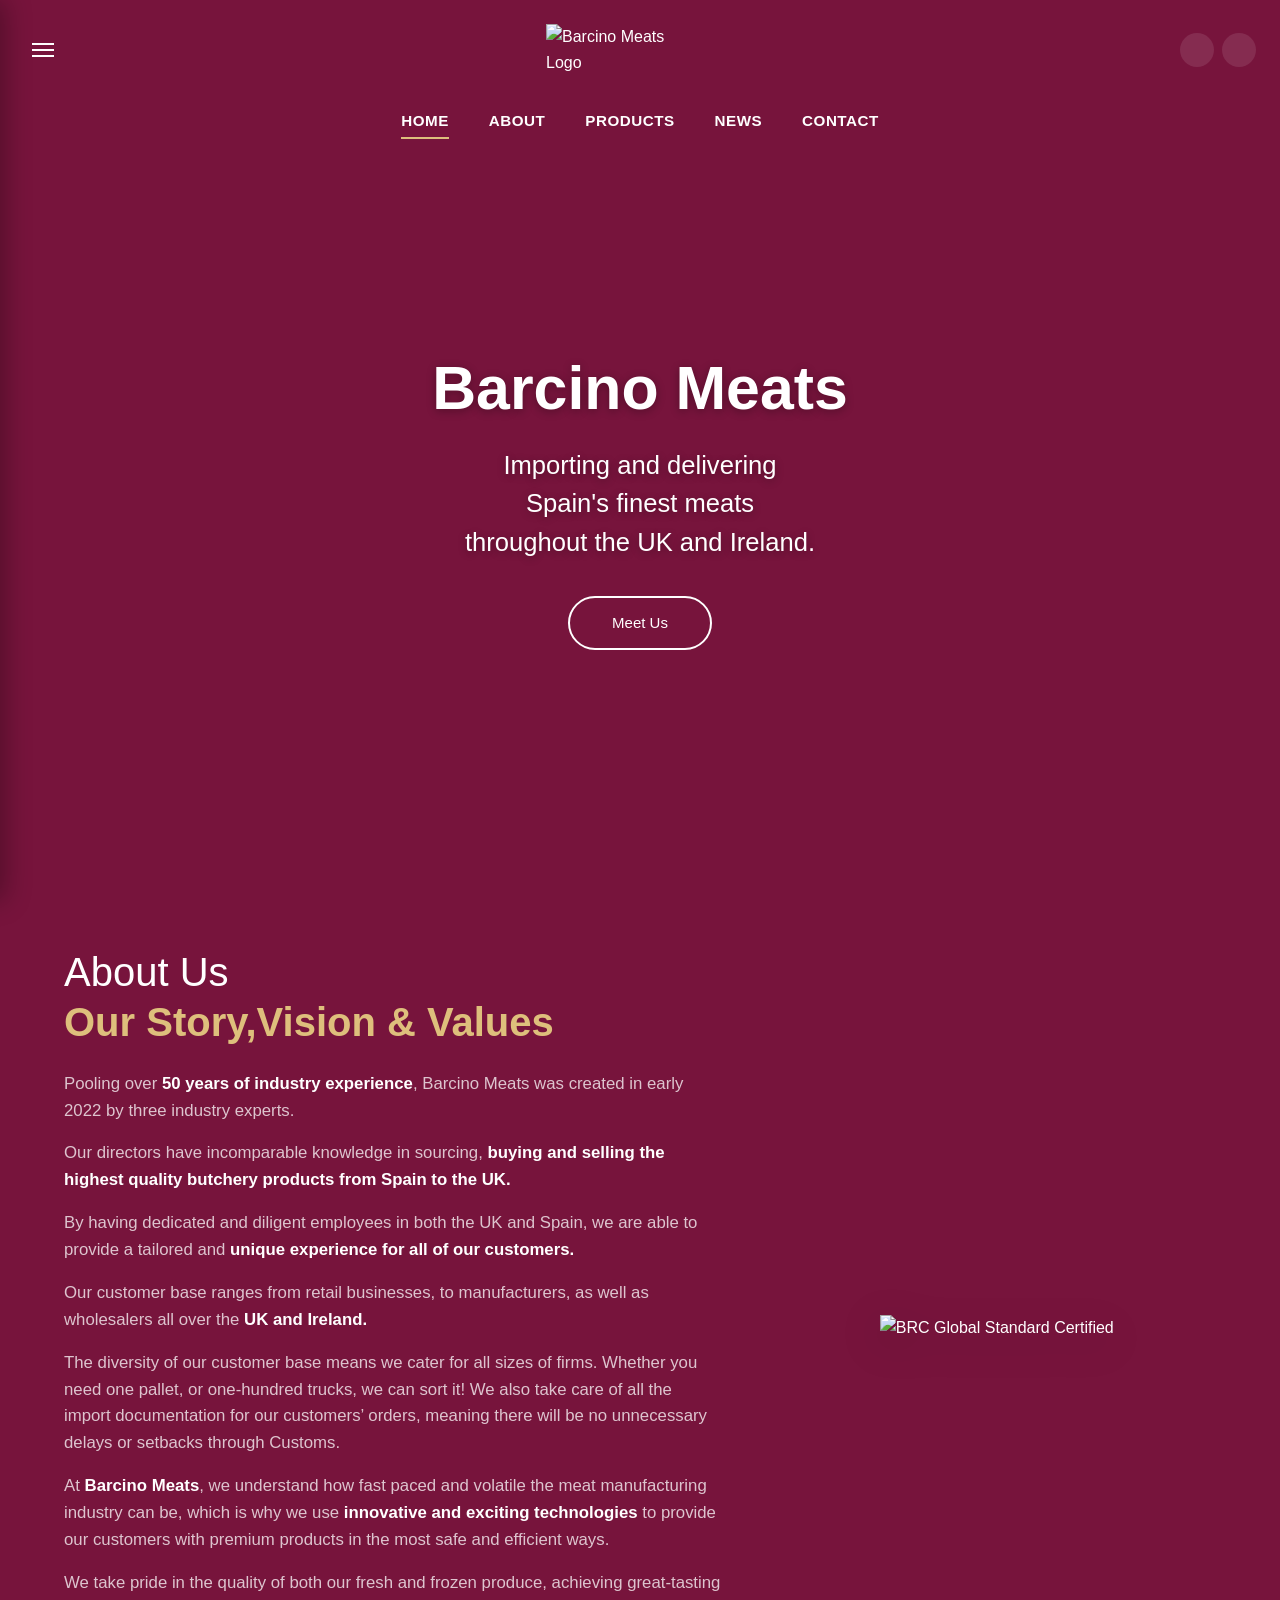
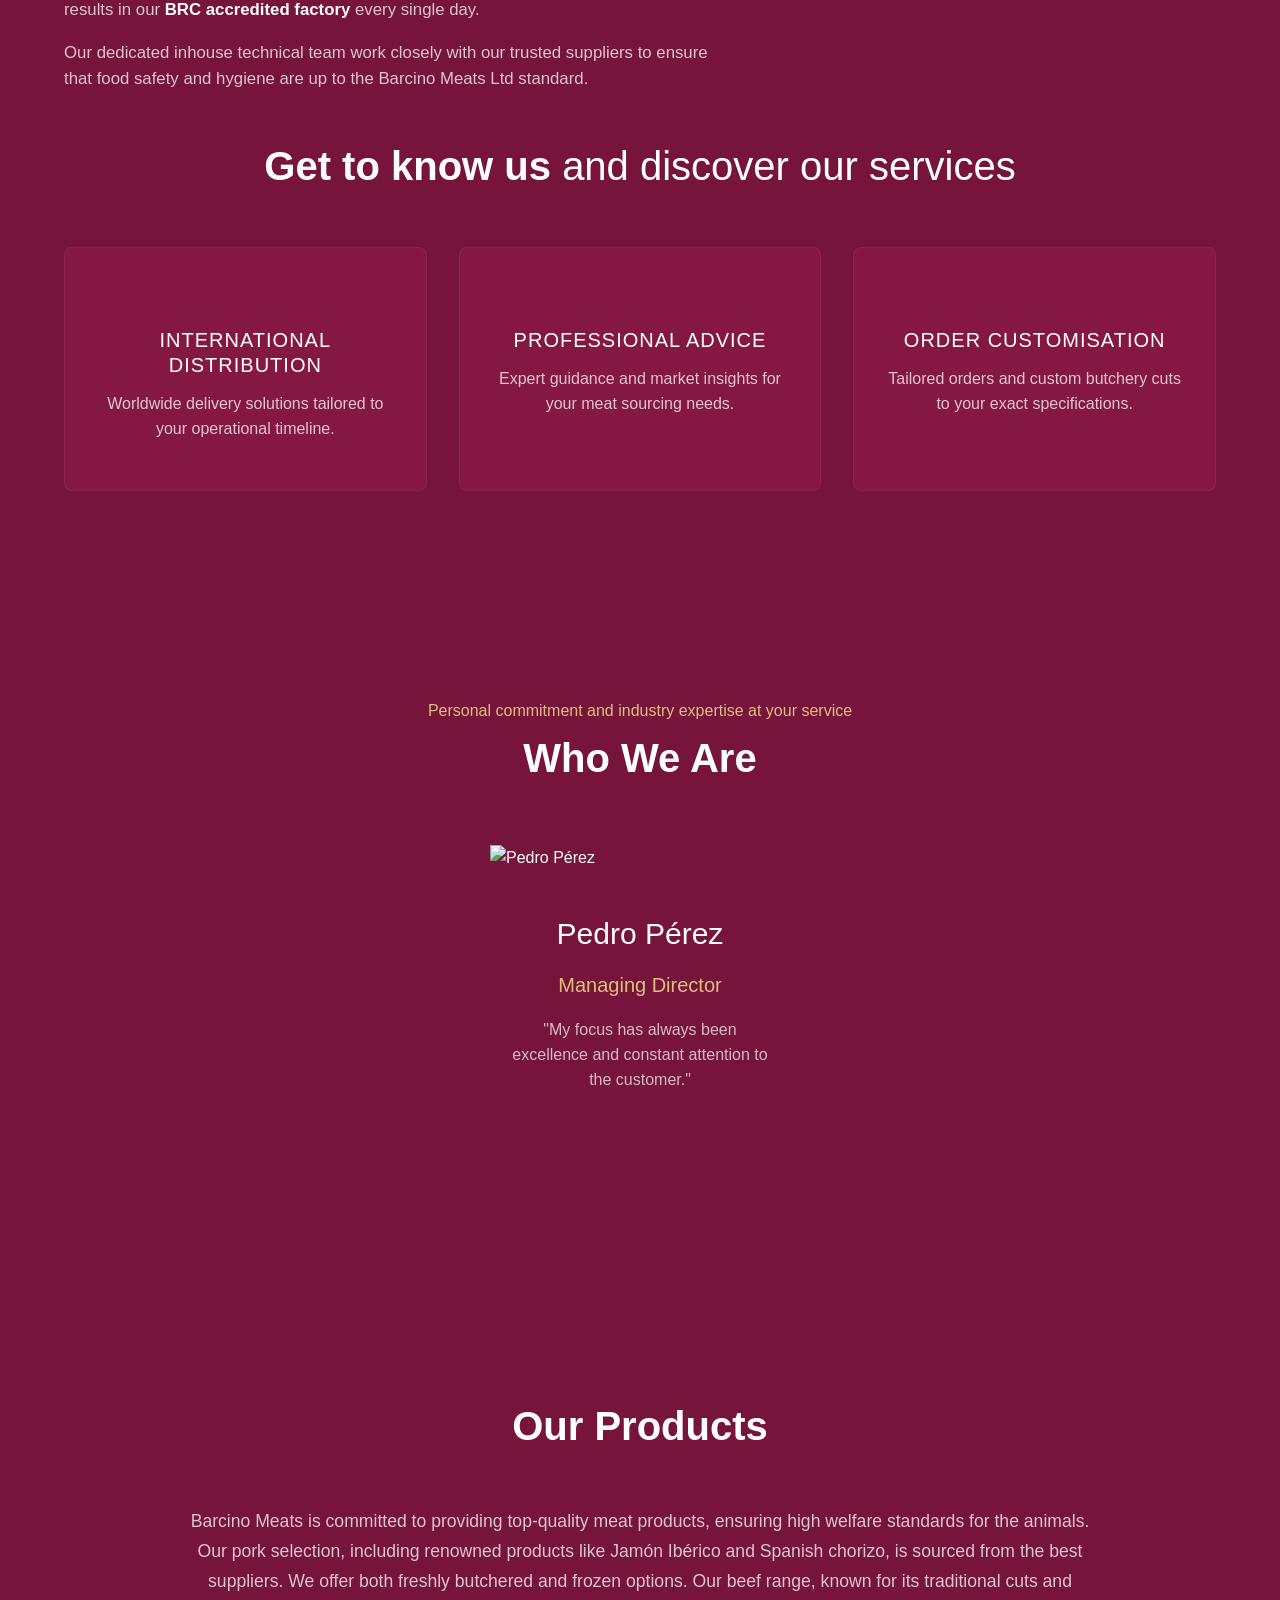
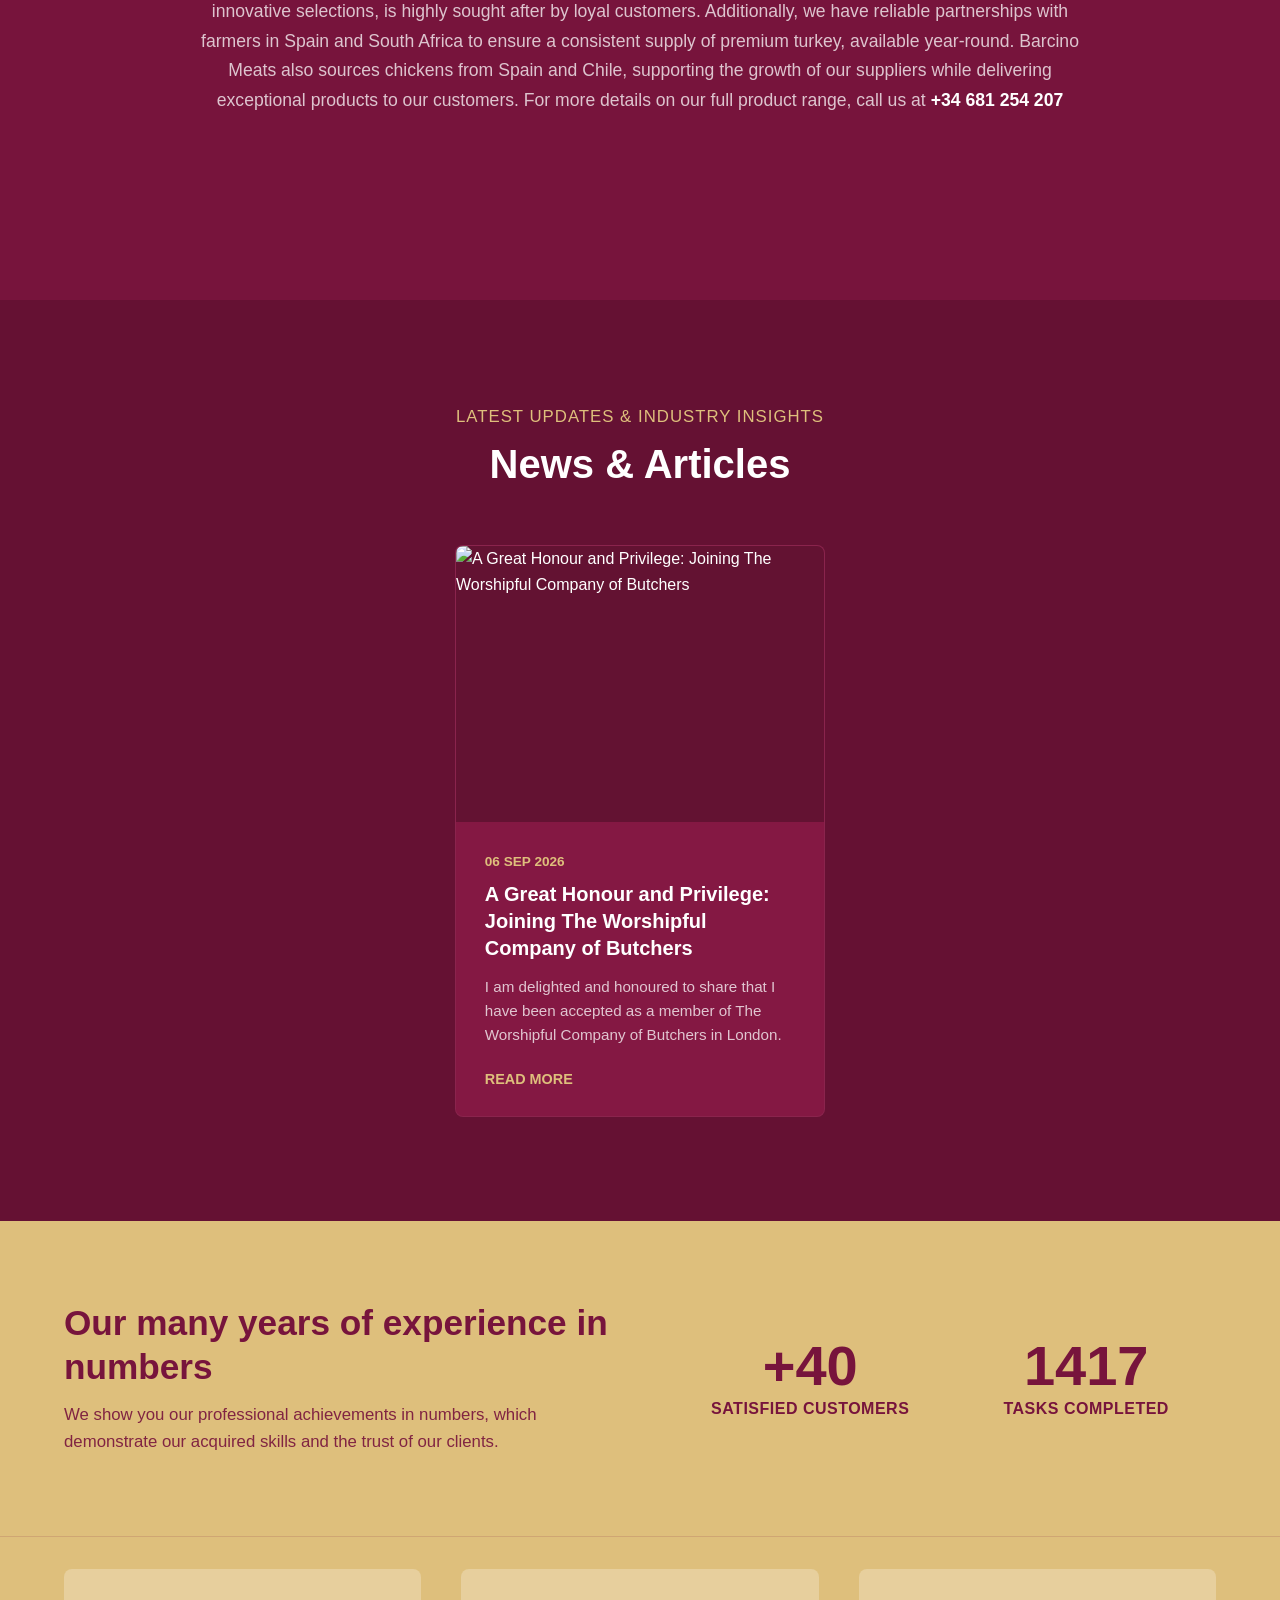
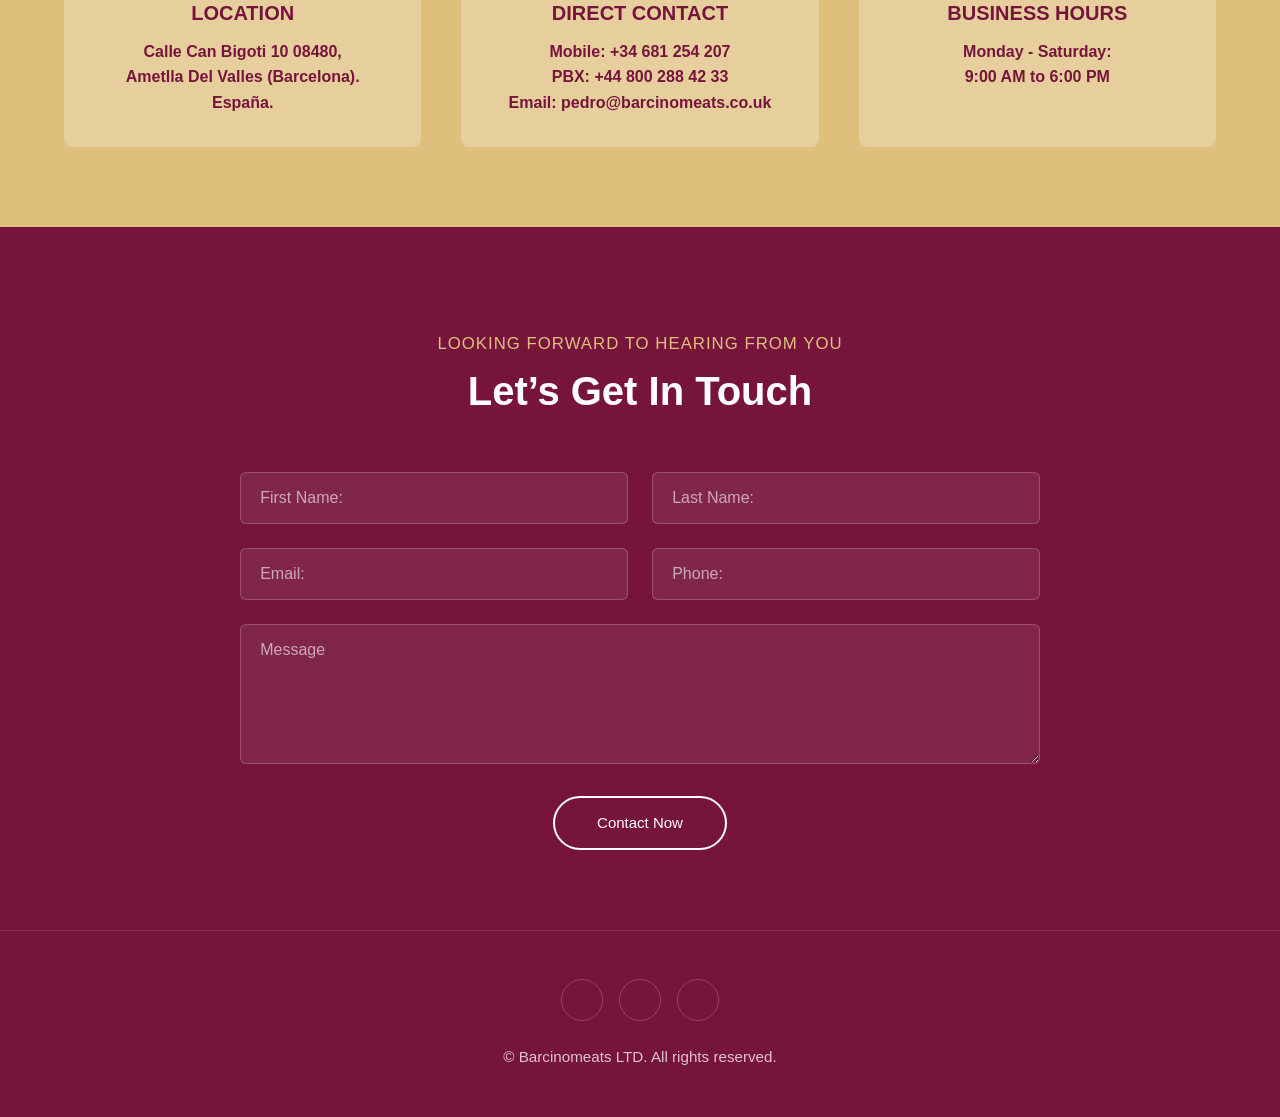
==== commit 9ed5b9b0: "Unify About and Who We Are sections (Option B)" ====
--- a/index.html
+++ b/index.html
@@ -44,7 +44,6 @@
             <ul>
                 <li><a href="#home">Home</a></li>
                 <li><a href="#about">About</a></li>
-                <li><a href="#team">Team</a></li>
                 <li><a href="#cases">Products</a></li>
                 <li><a href="#news">News</a></li>
                 <li><a href="#contact">Contact</a></li>
@@ -84,7 +83,6 @@
         <nav class="navbar-desktop">
             <a class="nav-item active" href="#home">Home</a>
             <a class="nav-item" href="#about">About</a>
-            <a class="nav-item" href="#team">Team</a>
             <a class="nav-item" href="#cases">Products</a>
             <a class="nav-item" href="#news">News</a>
             <a class="nav-item" href="#contact">Contact</a>
@@ -156,12 +154,12 @@
     </section>
     <!-- End About Section -->
 
-    <!-- Start Team Section -->
-    <section class="team-section" id="team">
+    <!-- Start Who We Are Section -->
+    <section class="team-section who-we-are-section" id="team">
         <div class="container">
             <div class="section-header" data-animate>
-                <span class="sub-heading">Discover the heartbeat of our success<br>as you meet our exceptional lineup</span>
-                <h3 class="main-heading">Meet Our Amazing Team</h3>
+                <span class="sub-heading">Personal commitment and industry expertise at your service</span>
+                <h3 class="main-heading">Who We Are</h3>
             </div>
 
             <div class="team-grid single-member">
@@ -362,7 +360,7 @@
 
     <!-- Scripts -->
     <script src="assets/js/products-data.js"></script>
-    <script src="assets/js/app.js"></script>
+    <script src="assets/js/app.js?v=2"></script>
 </body>
 
 </html>
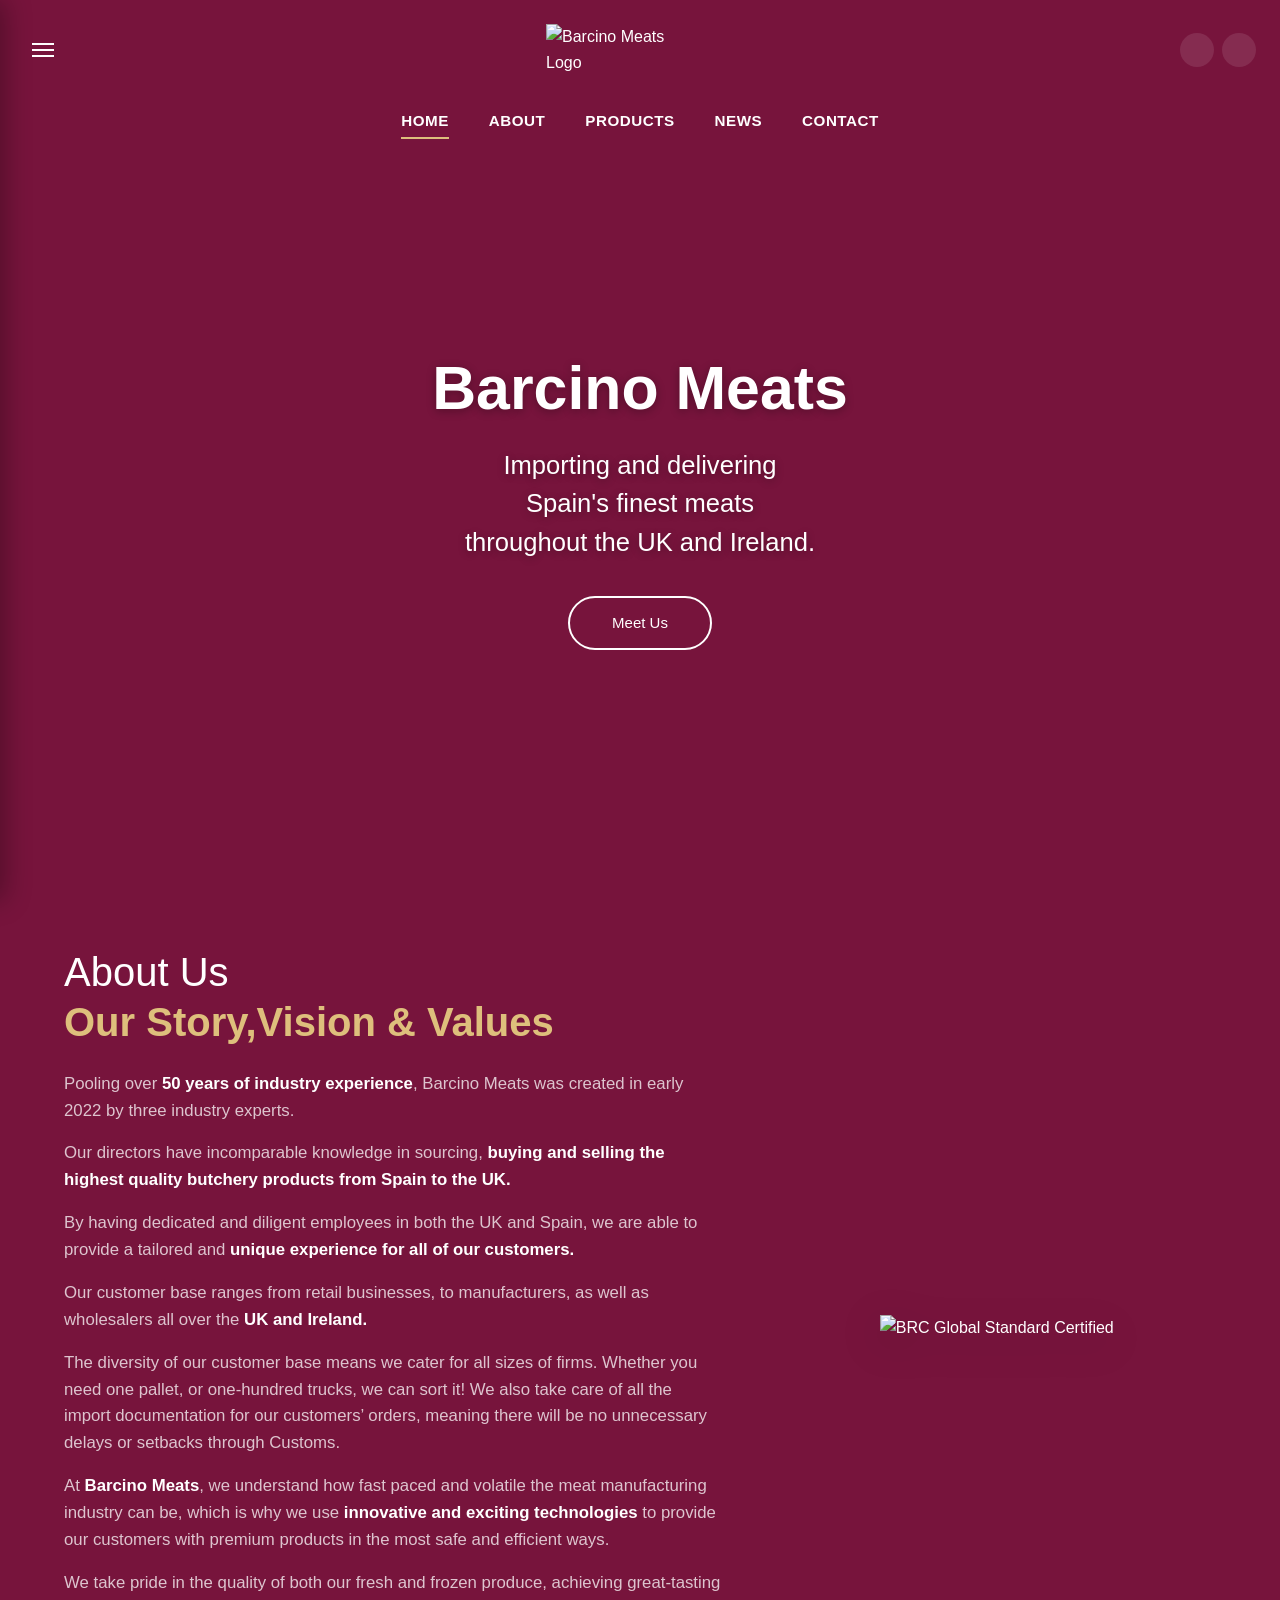
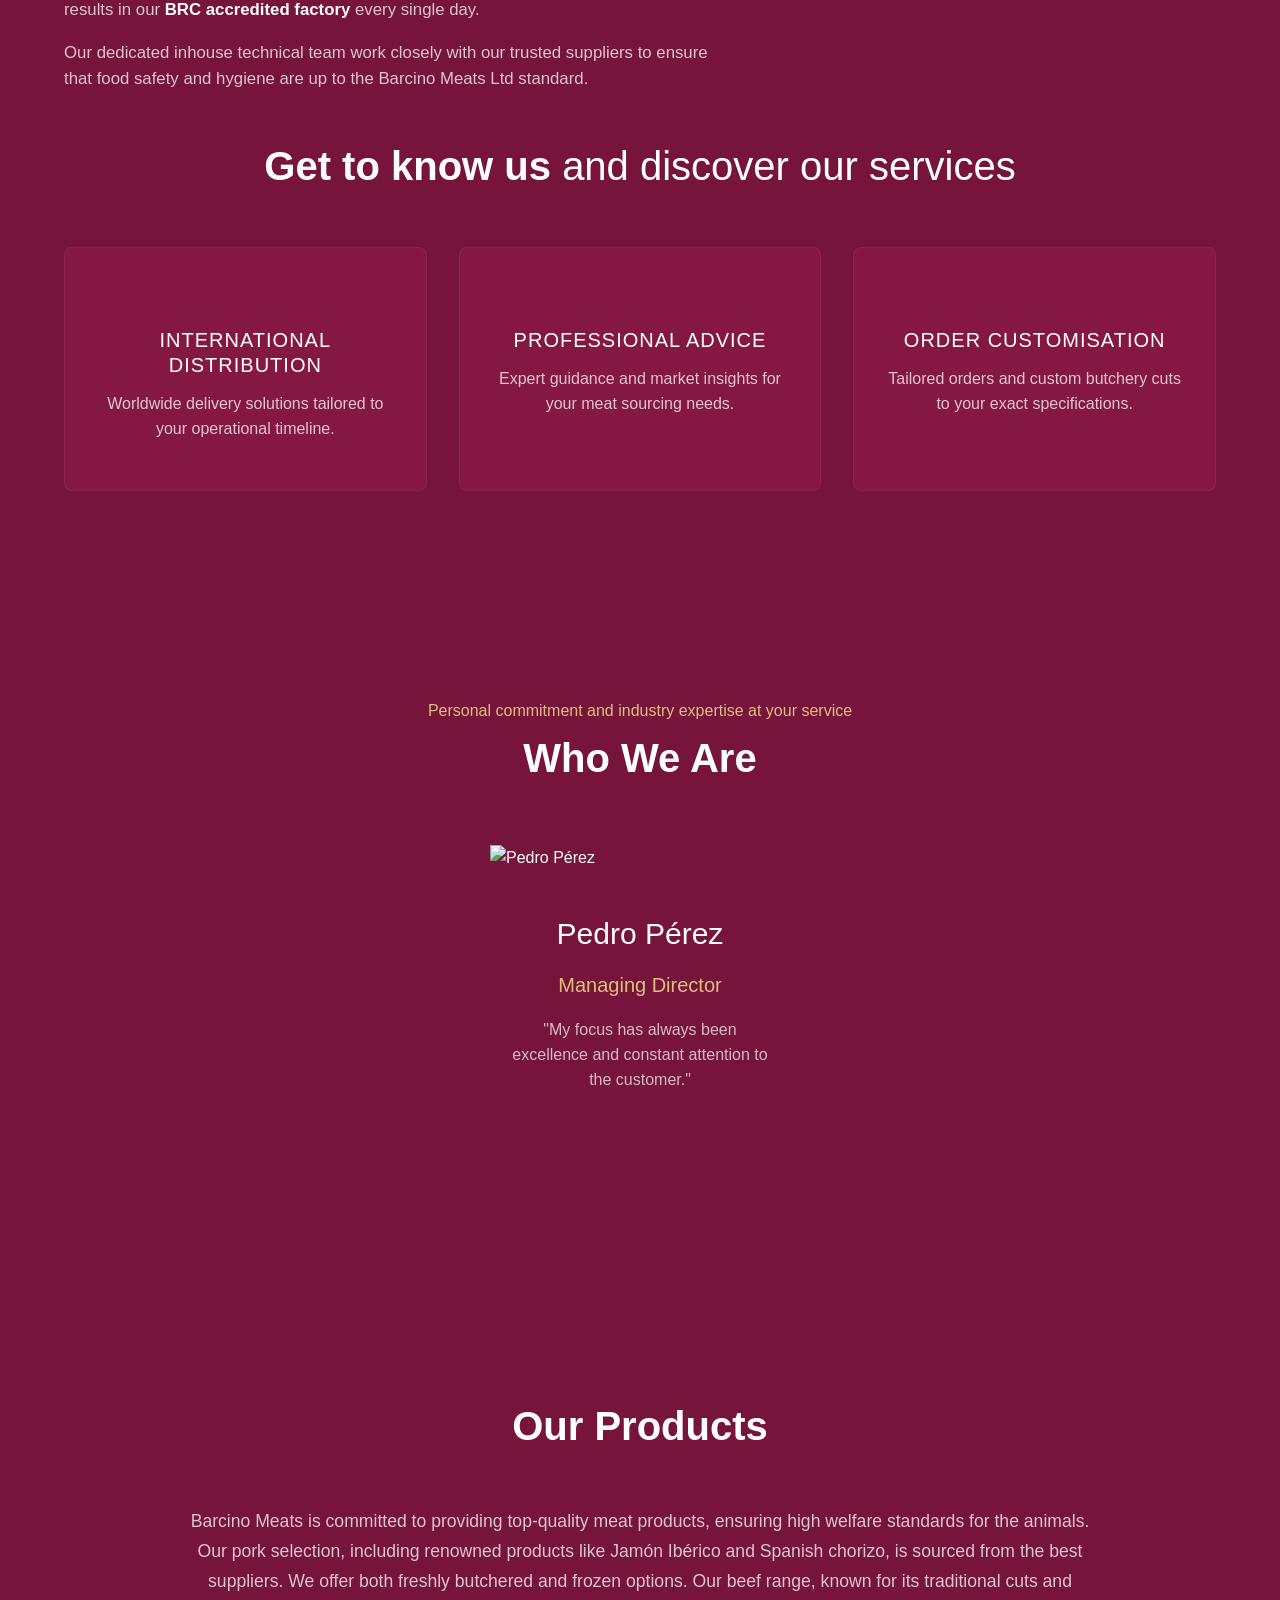
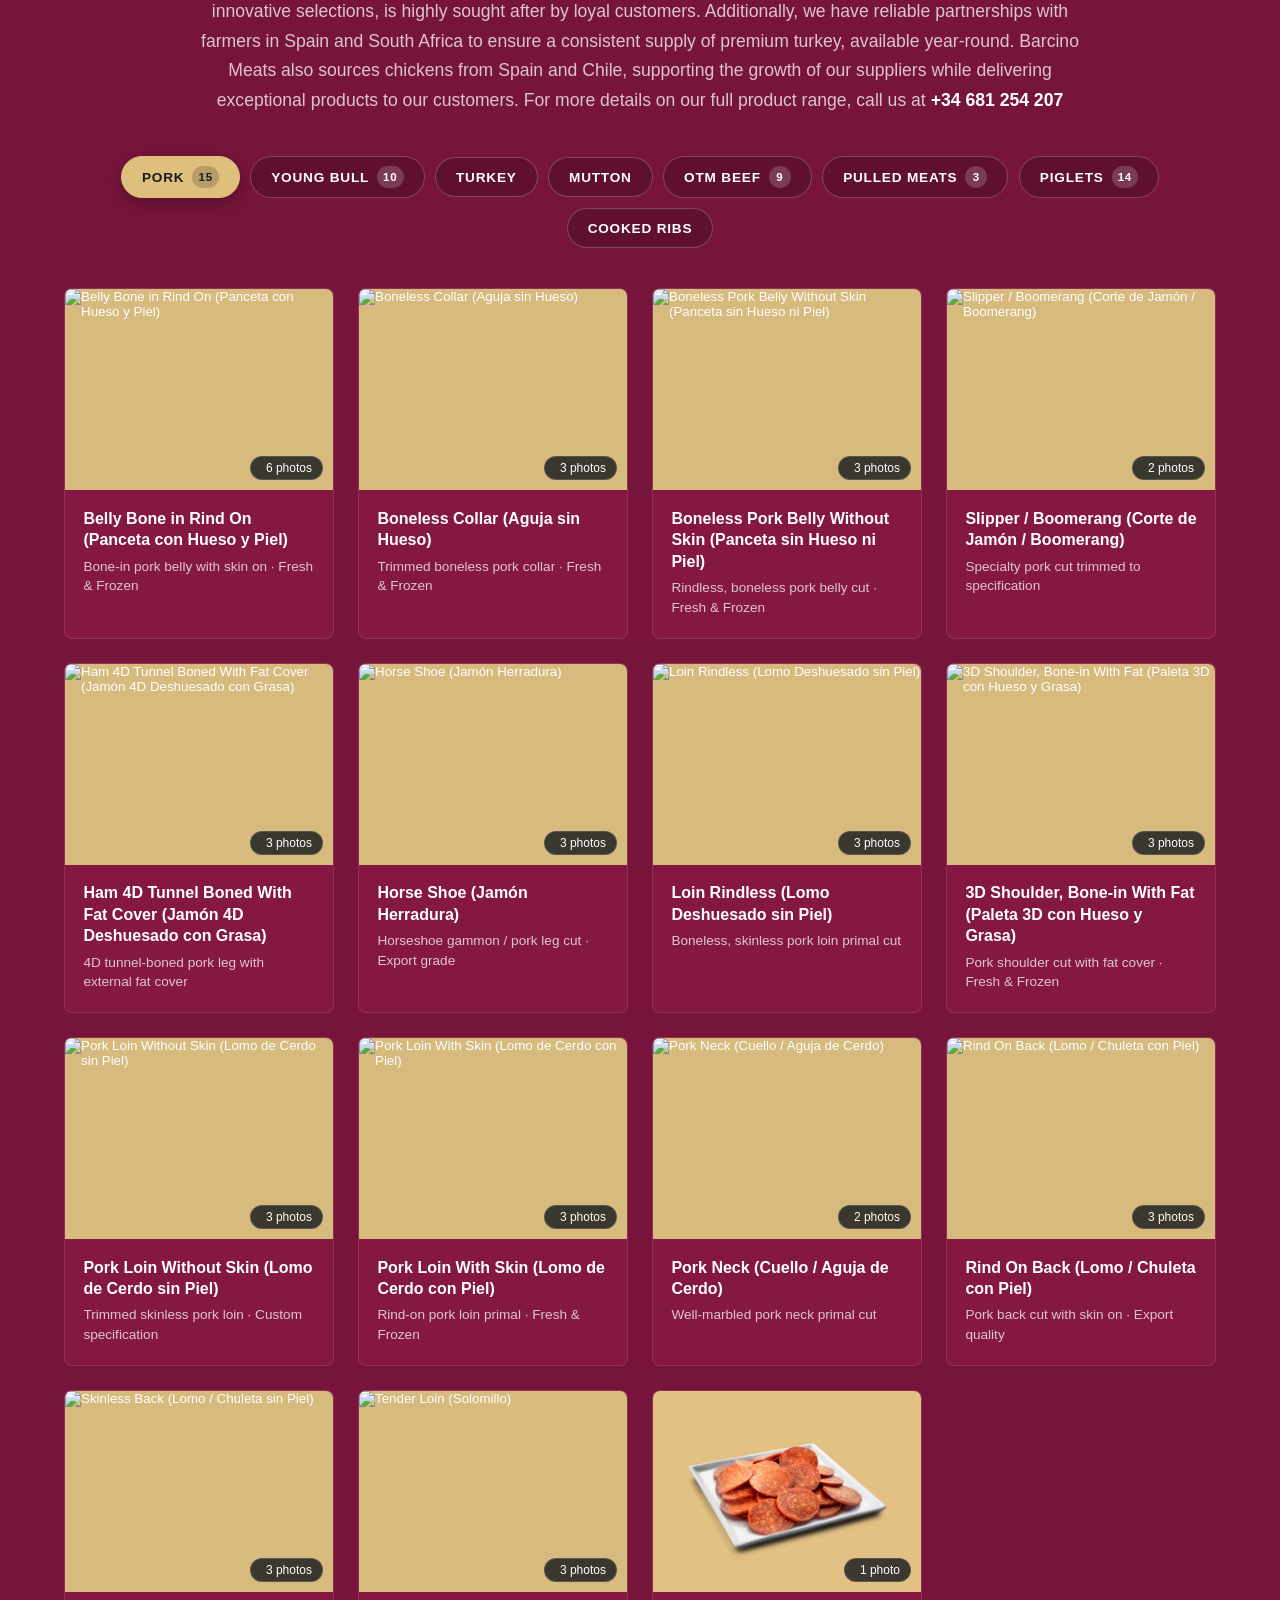
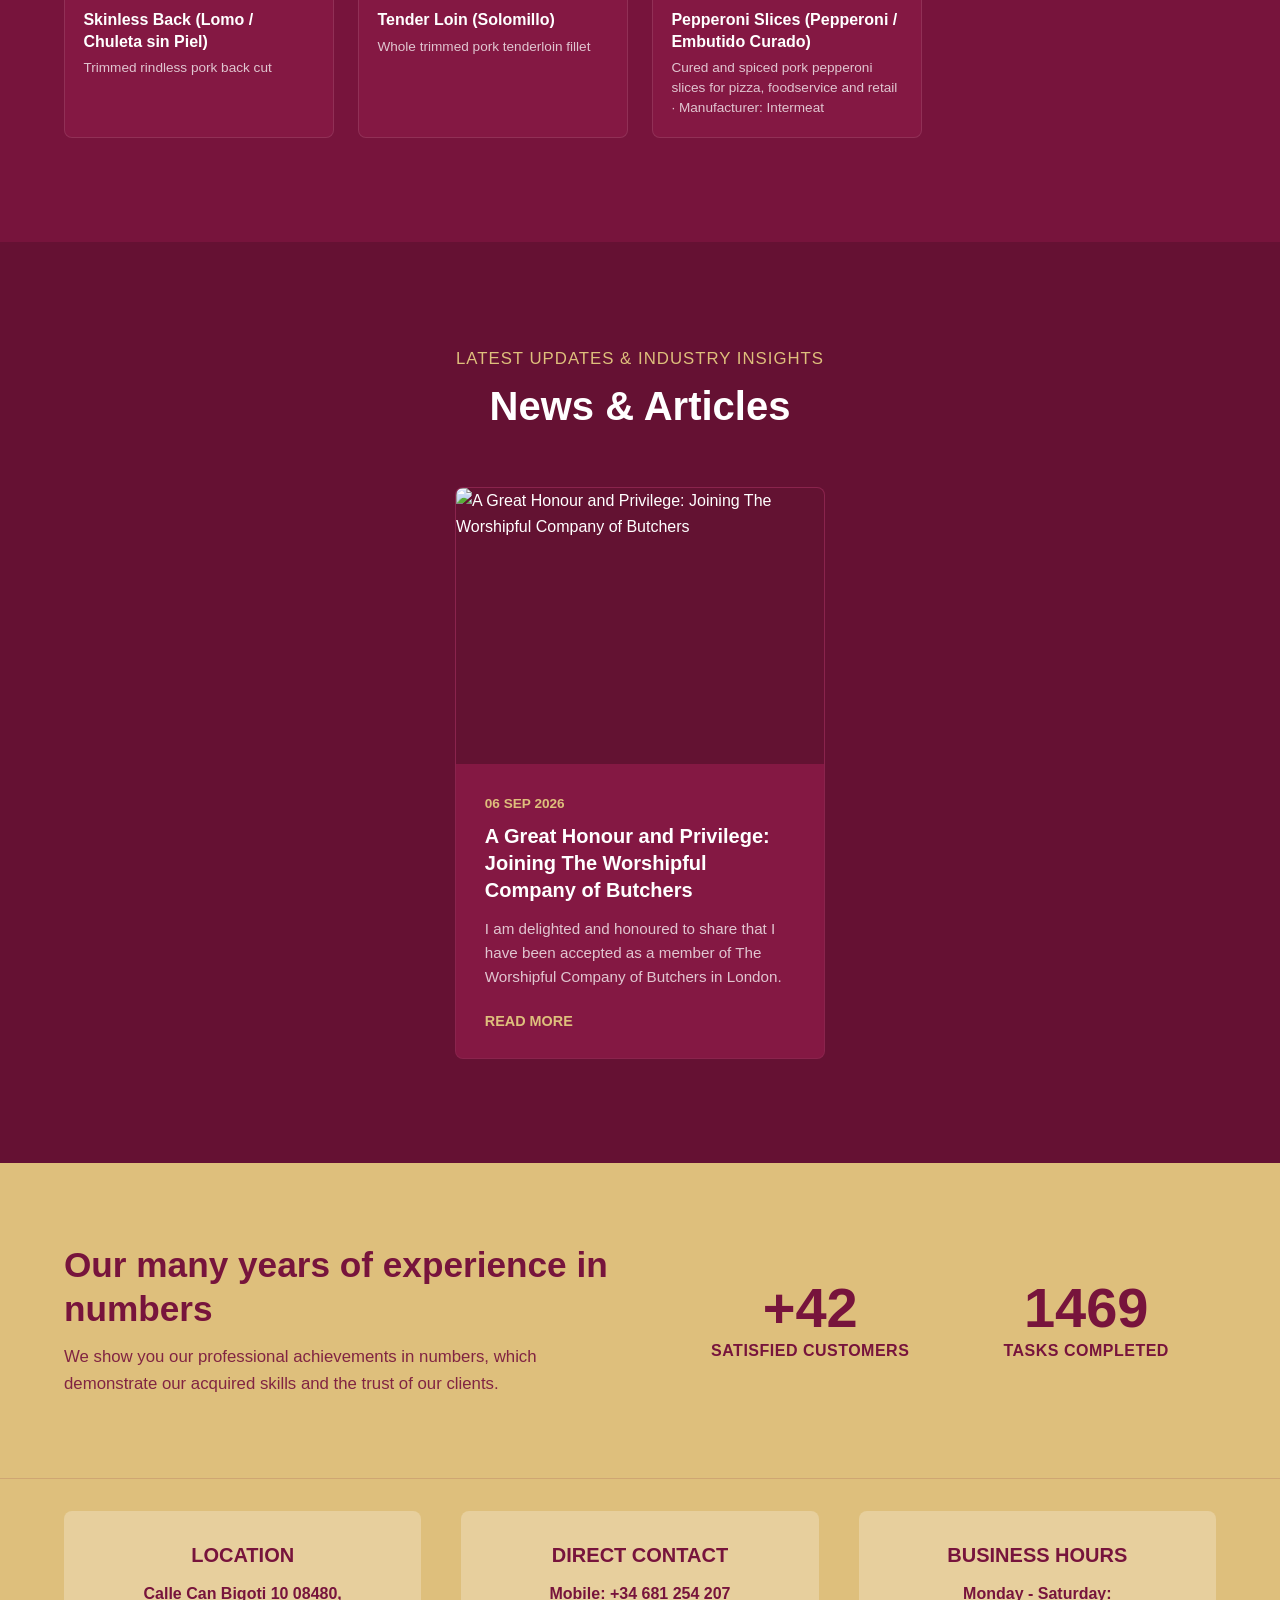
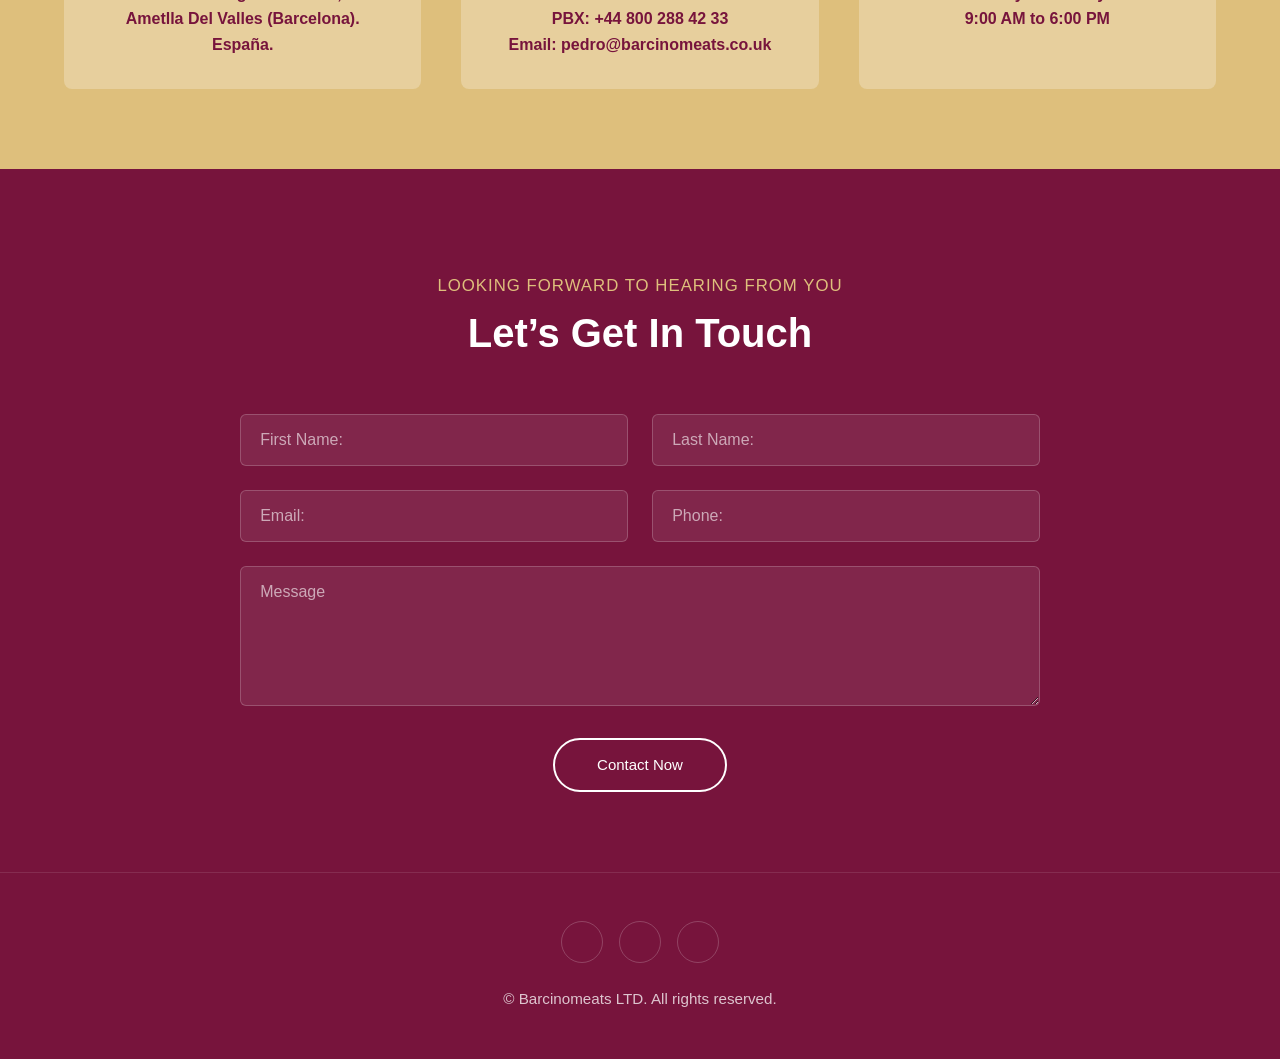
==== commit c2f484c5: "Bust browser cache for products-data.js on preview 3" ====
--- a/index.html
+++ b/index.html
@@ -359,7 +359,7 @@
     </div>
 
     <!-- Scripts -->
-    <script src="assets/js/products-data.js"></script>
+    <script src="assets/js/products-data.js?v=prev3"></script>
     <script src="assets/js/app.js?v=2"></script>
 </body>
 
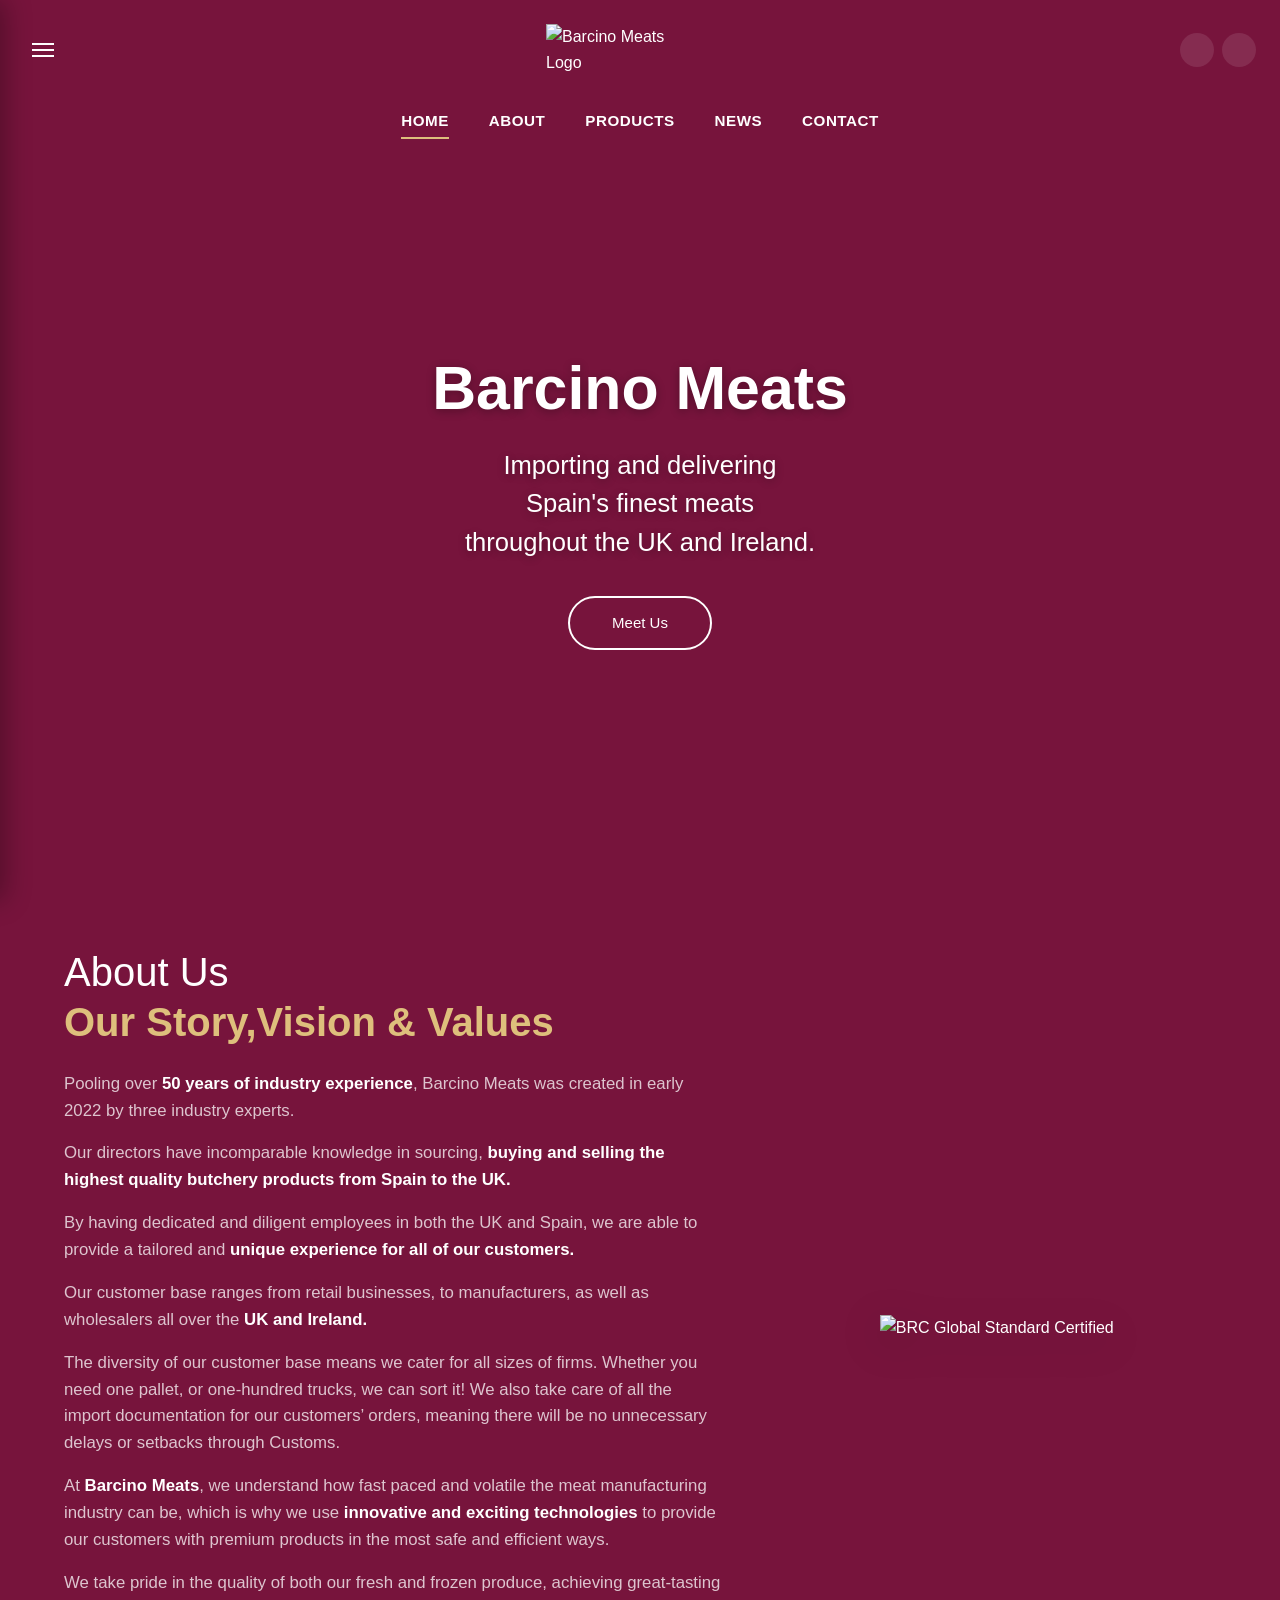
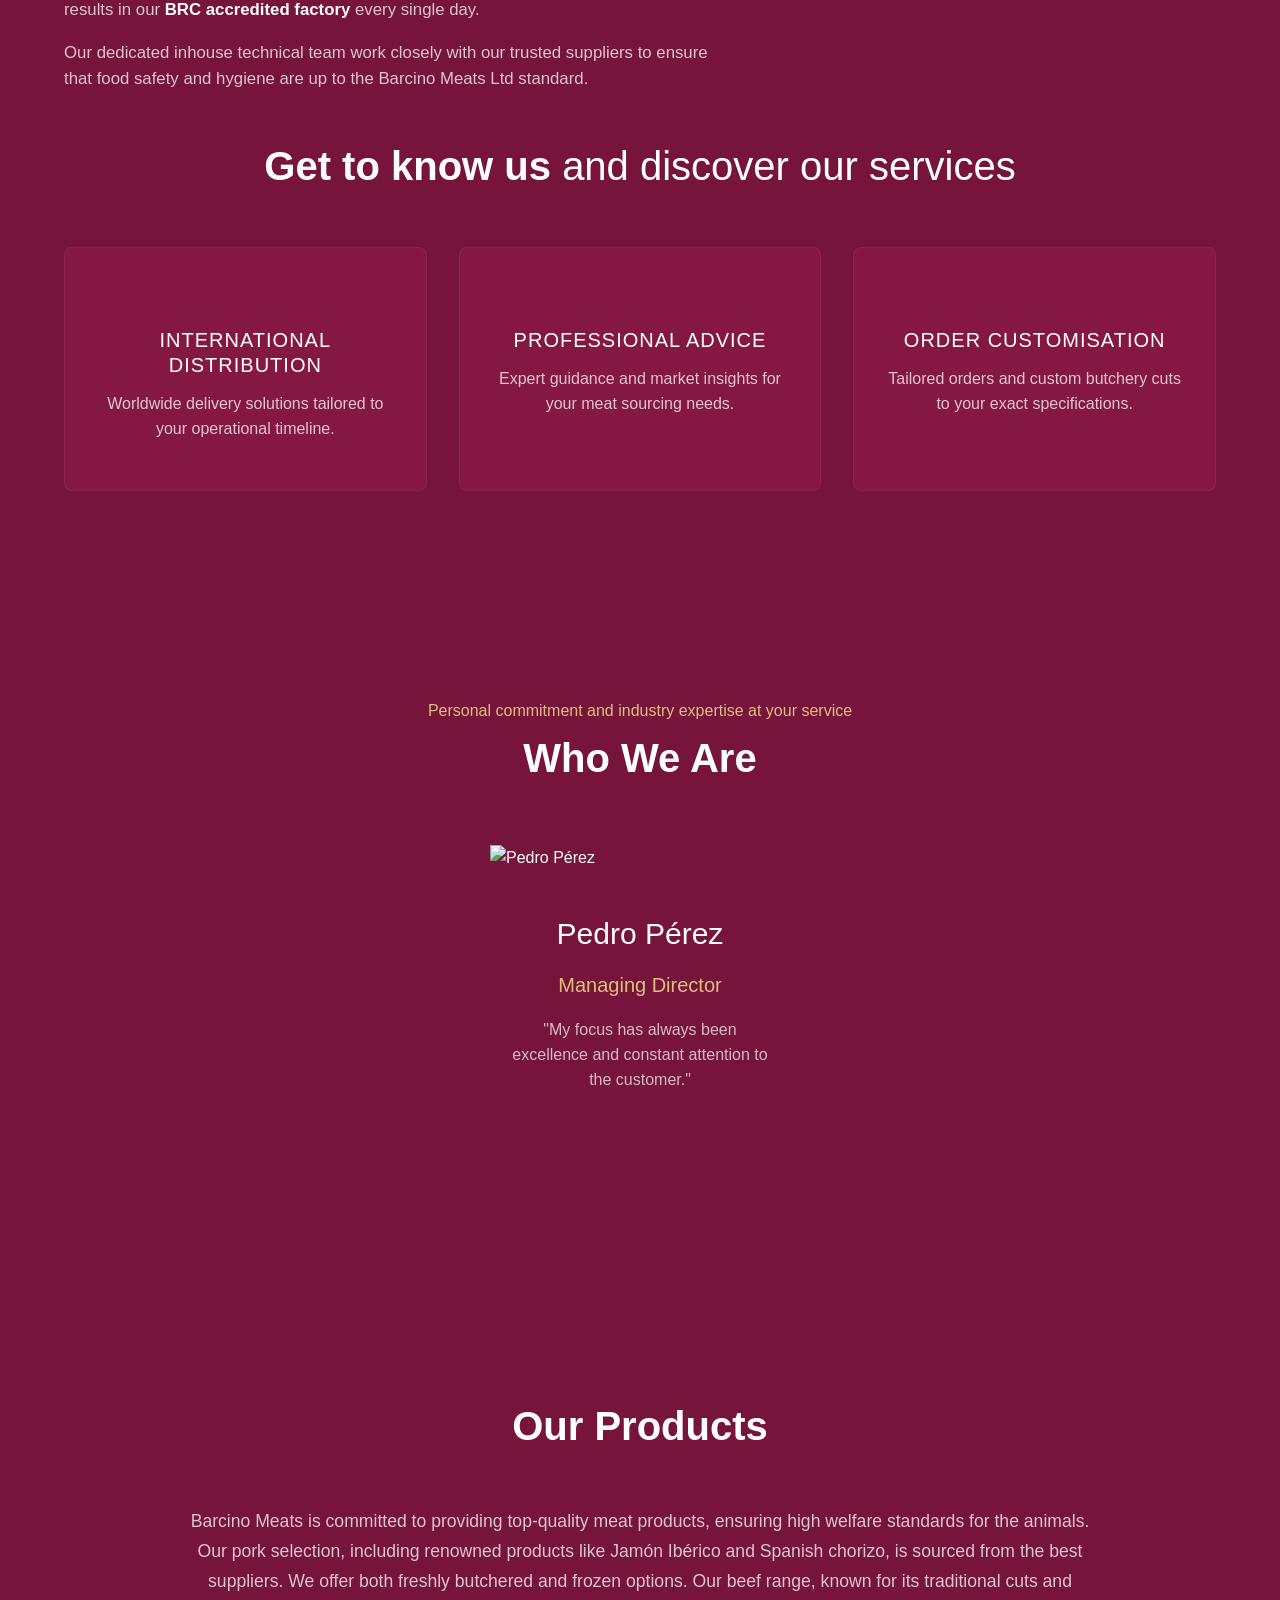
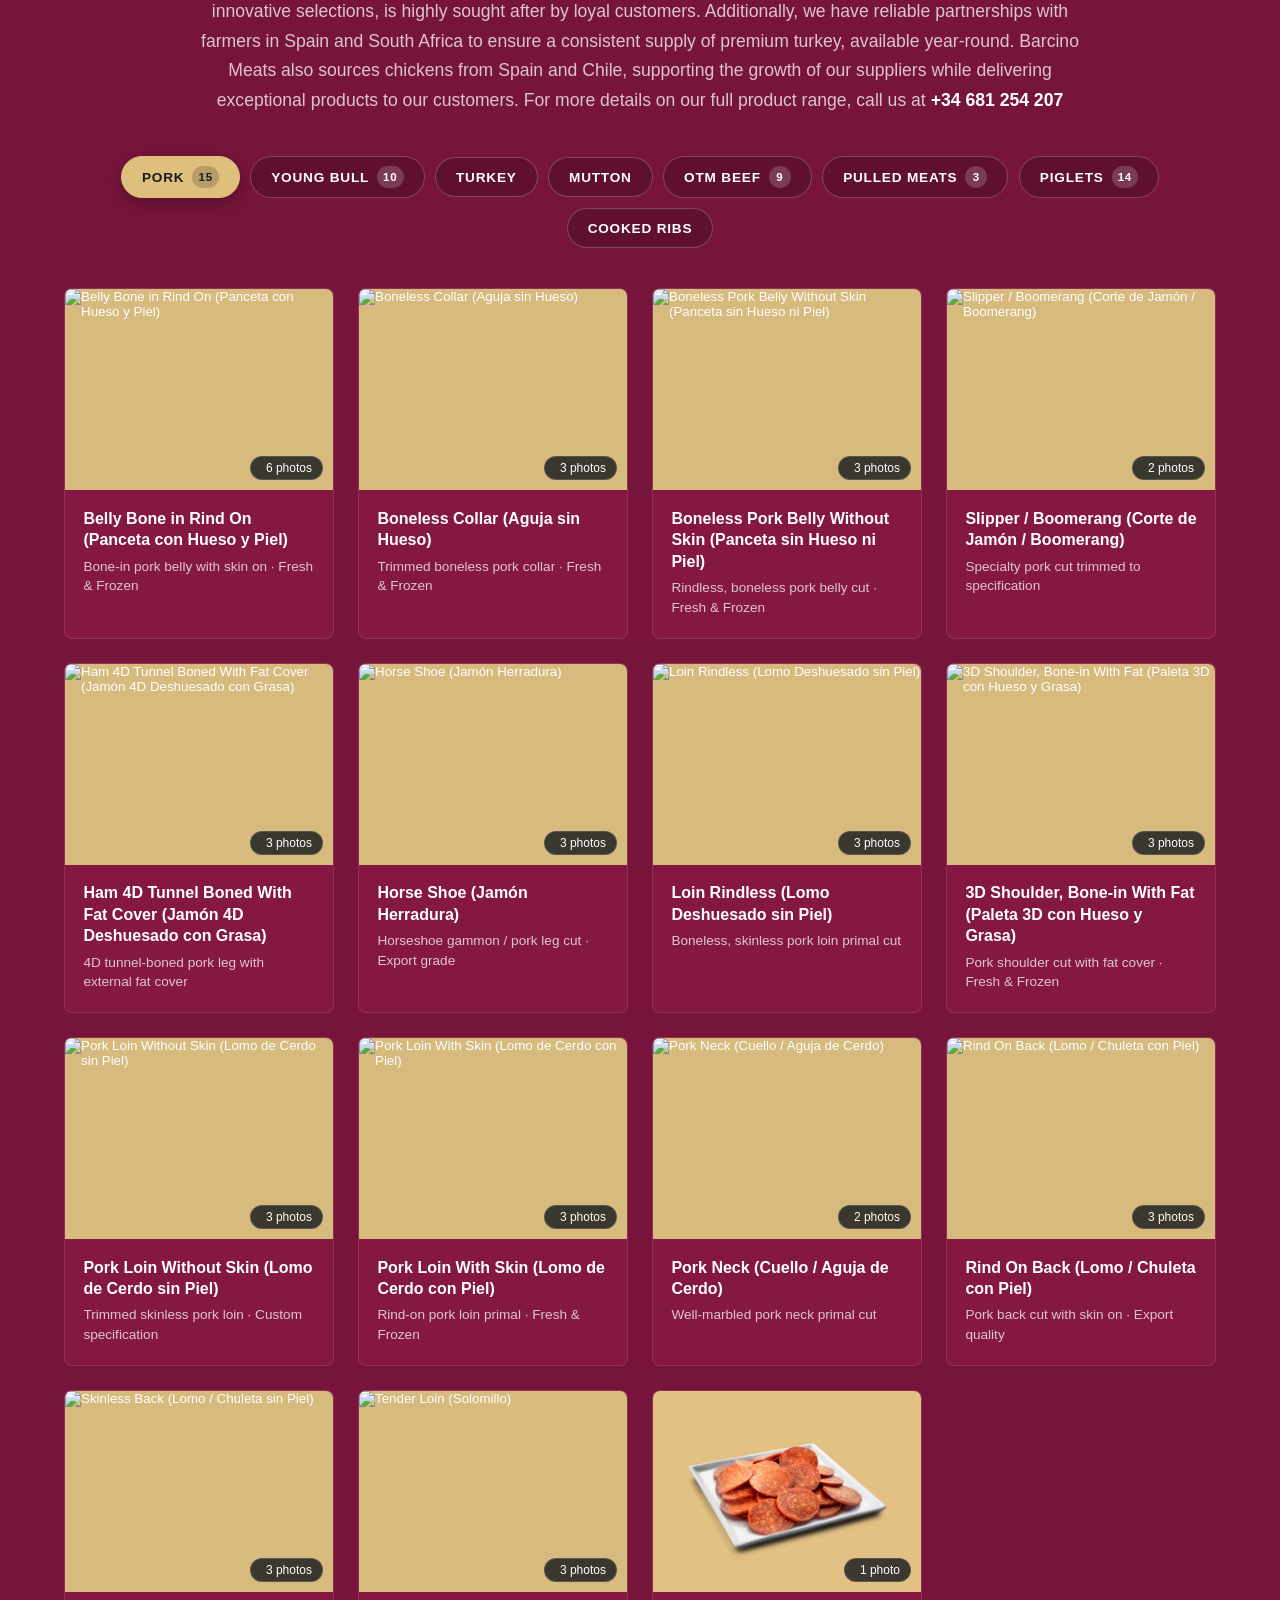
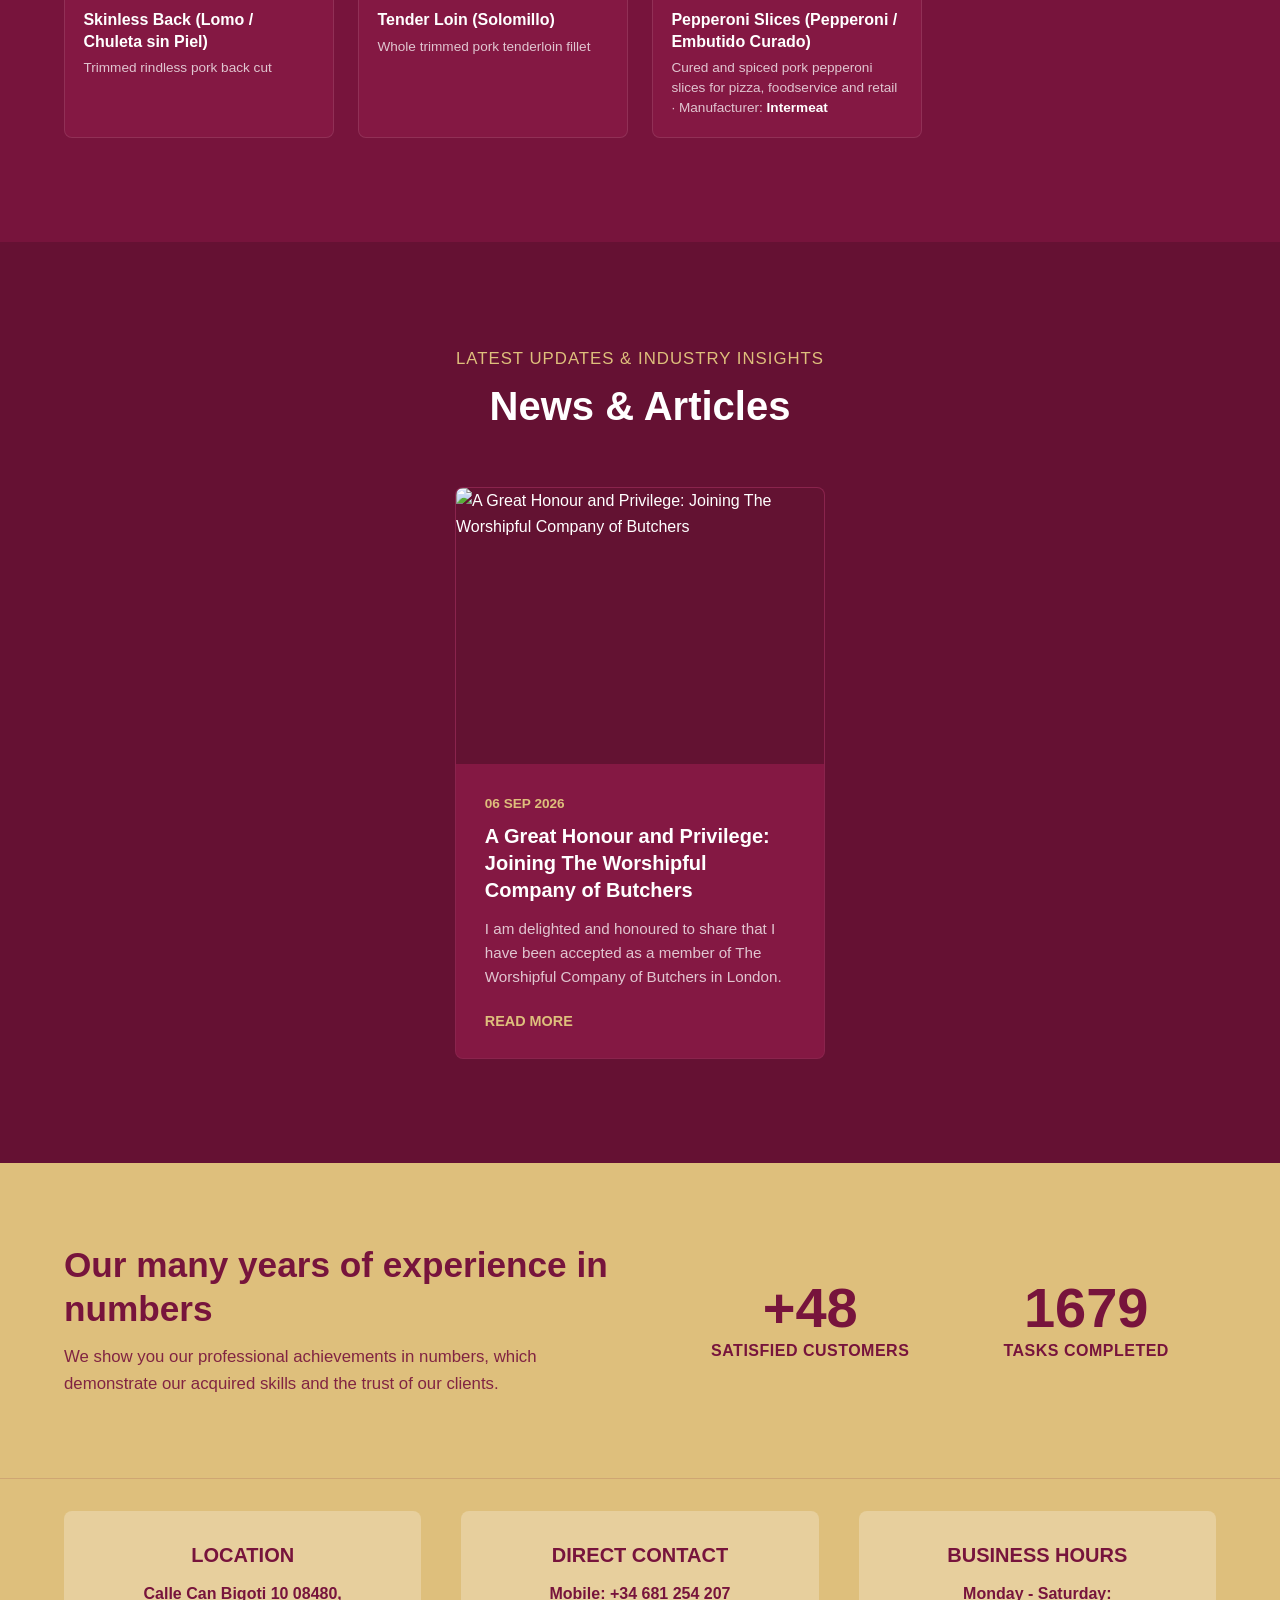
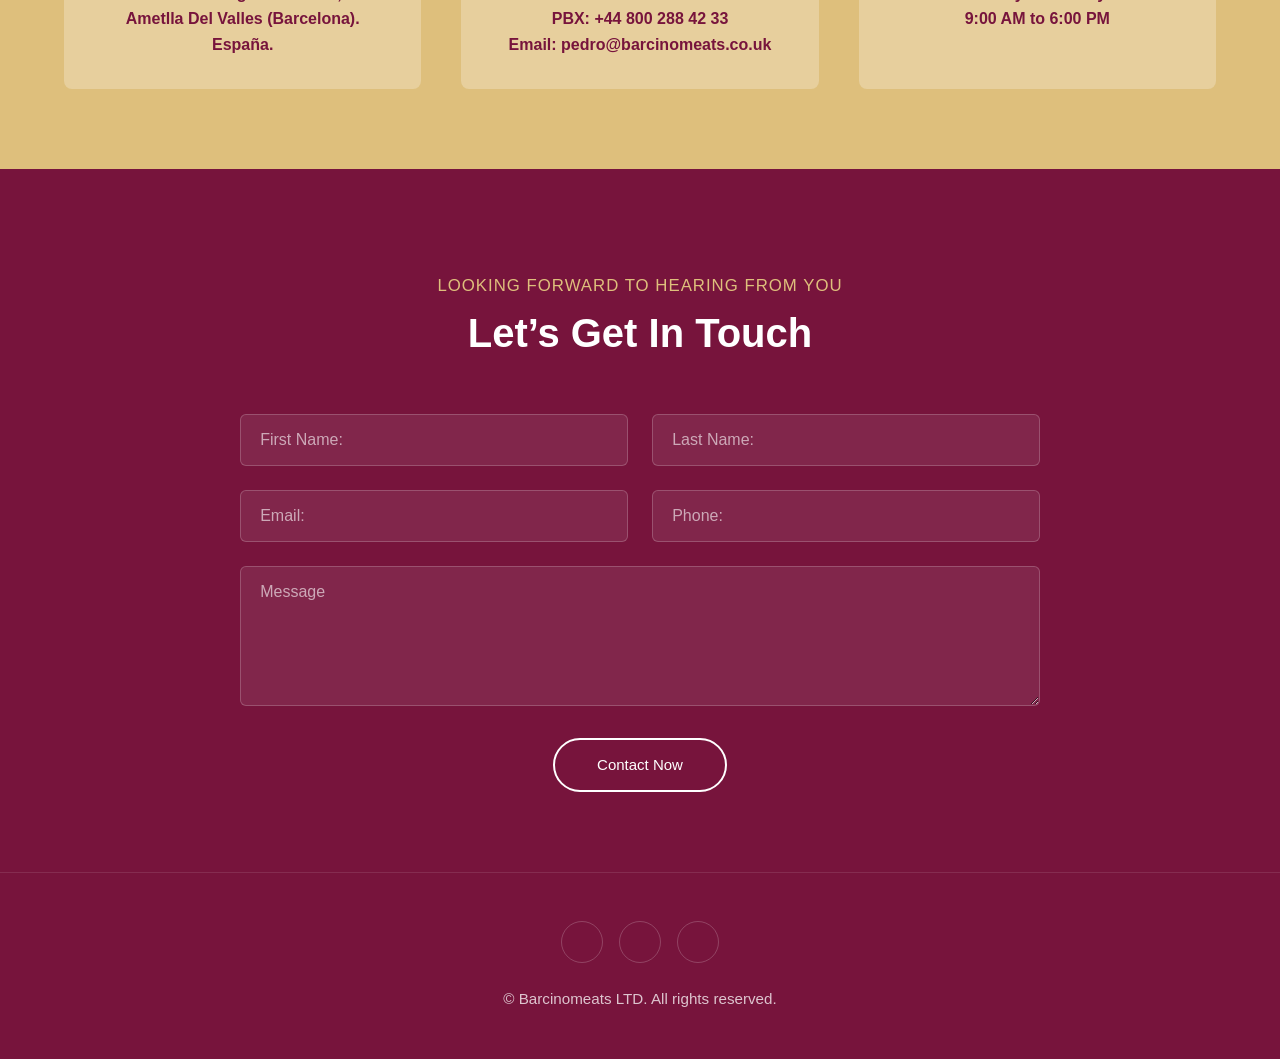
==== commit ff9acbf9: "Highlight Intermeat in bold in product cards and modals with styling" ====
--- a/index.html
+++ b/index.html
@@ -359,8 +359,8 @@
     </div>
 
     <!-- Scripts -->
-    <script src="assets/js/products-data.js?v=prev3"></script>
-    <script src="assets/js/app.js?v=2"></script>
+    <script src="assets/js/products-data.js?v=bold"></script>
+    <script src="assets/js/app.js?v=bold"></script>
 </body>
 
 </html>
--- a/assets/css/styles.css
+++ b/assets/css/styles.css
@@ -940,6 +940,14 @@
     margin-top: 0.35rem;
 }
 
+.product-desc b,
+.product-desc strong,
+.product-modal-desc b,
+.product-modal-desc strong {
+    font-weight: 700;
+    color: #ffffff;
+}
+
 /* ==========================================================================
    NEWS SECTION (AUTOGESTIONABLE)
    ========================================================================== */
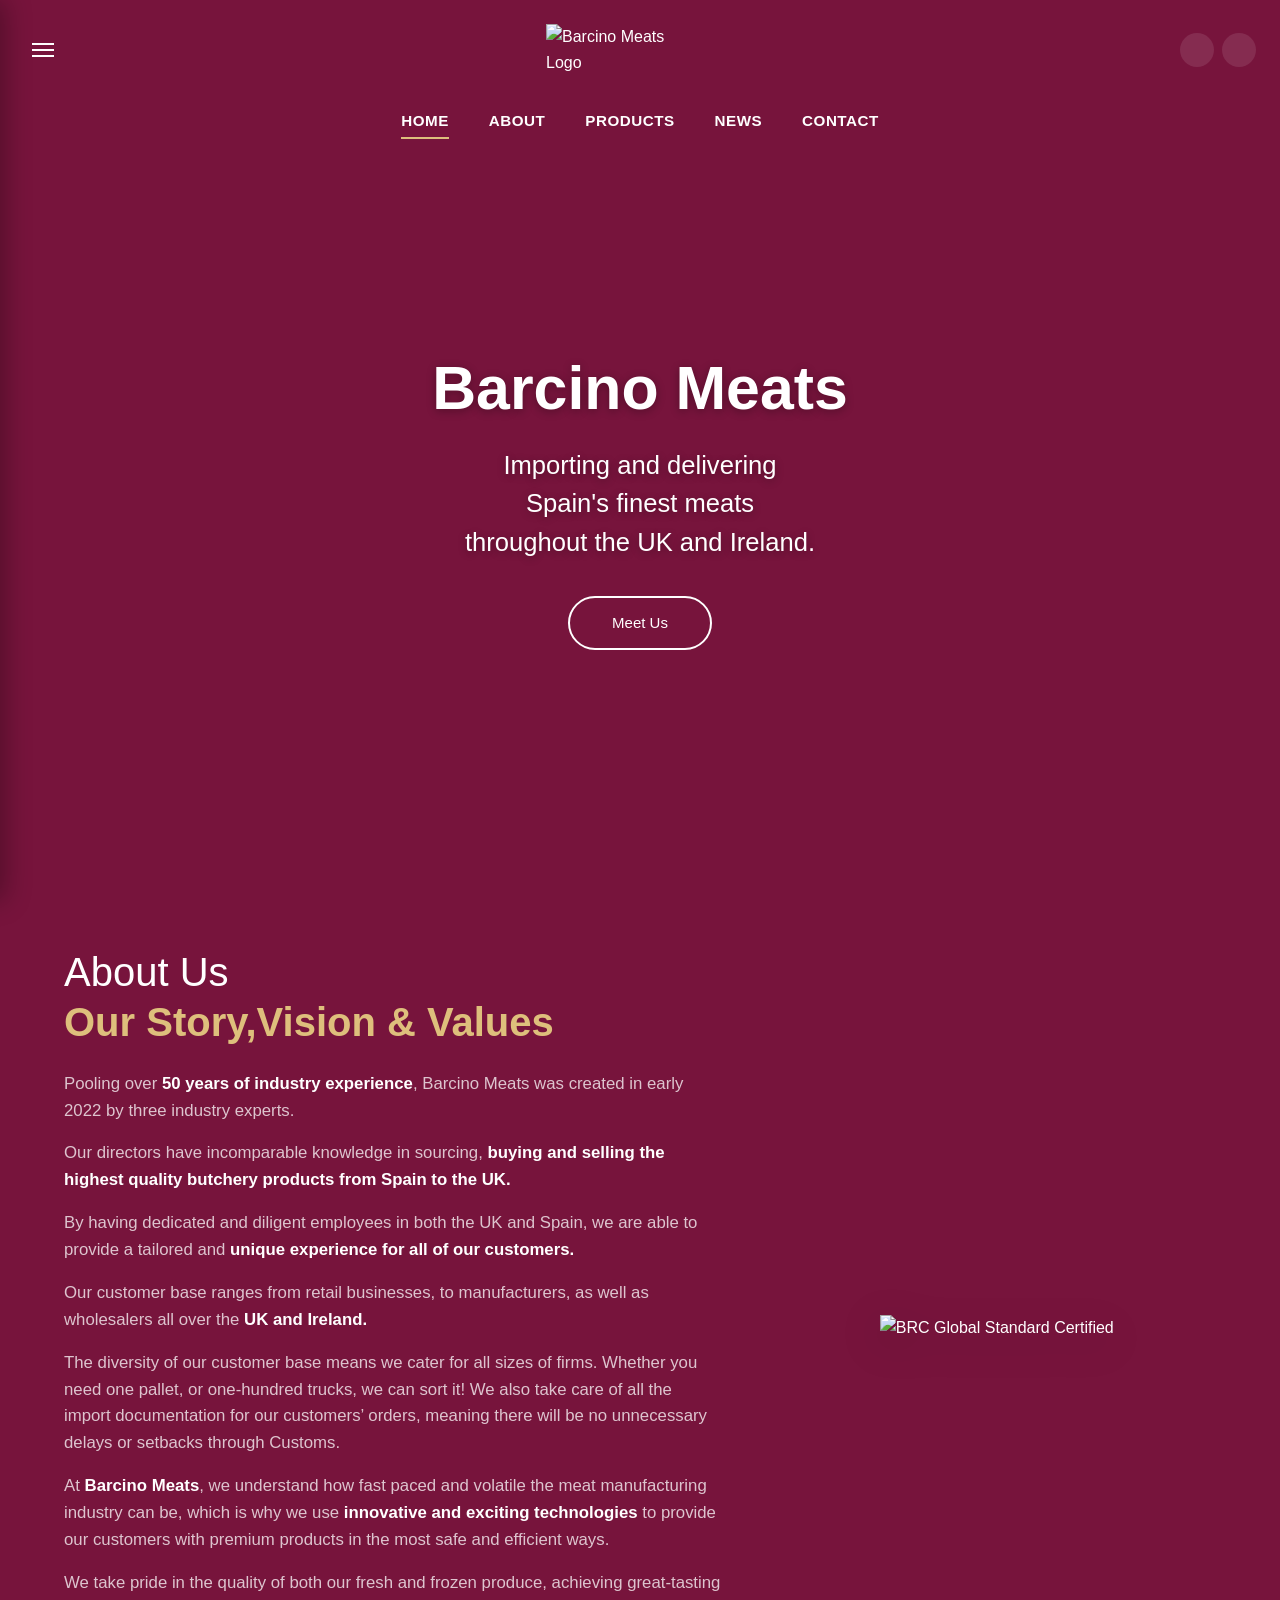
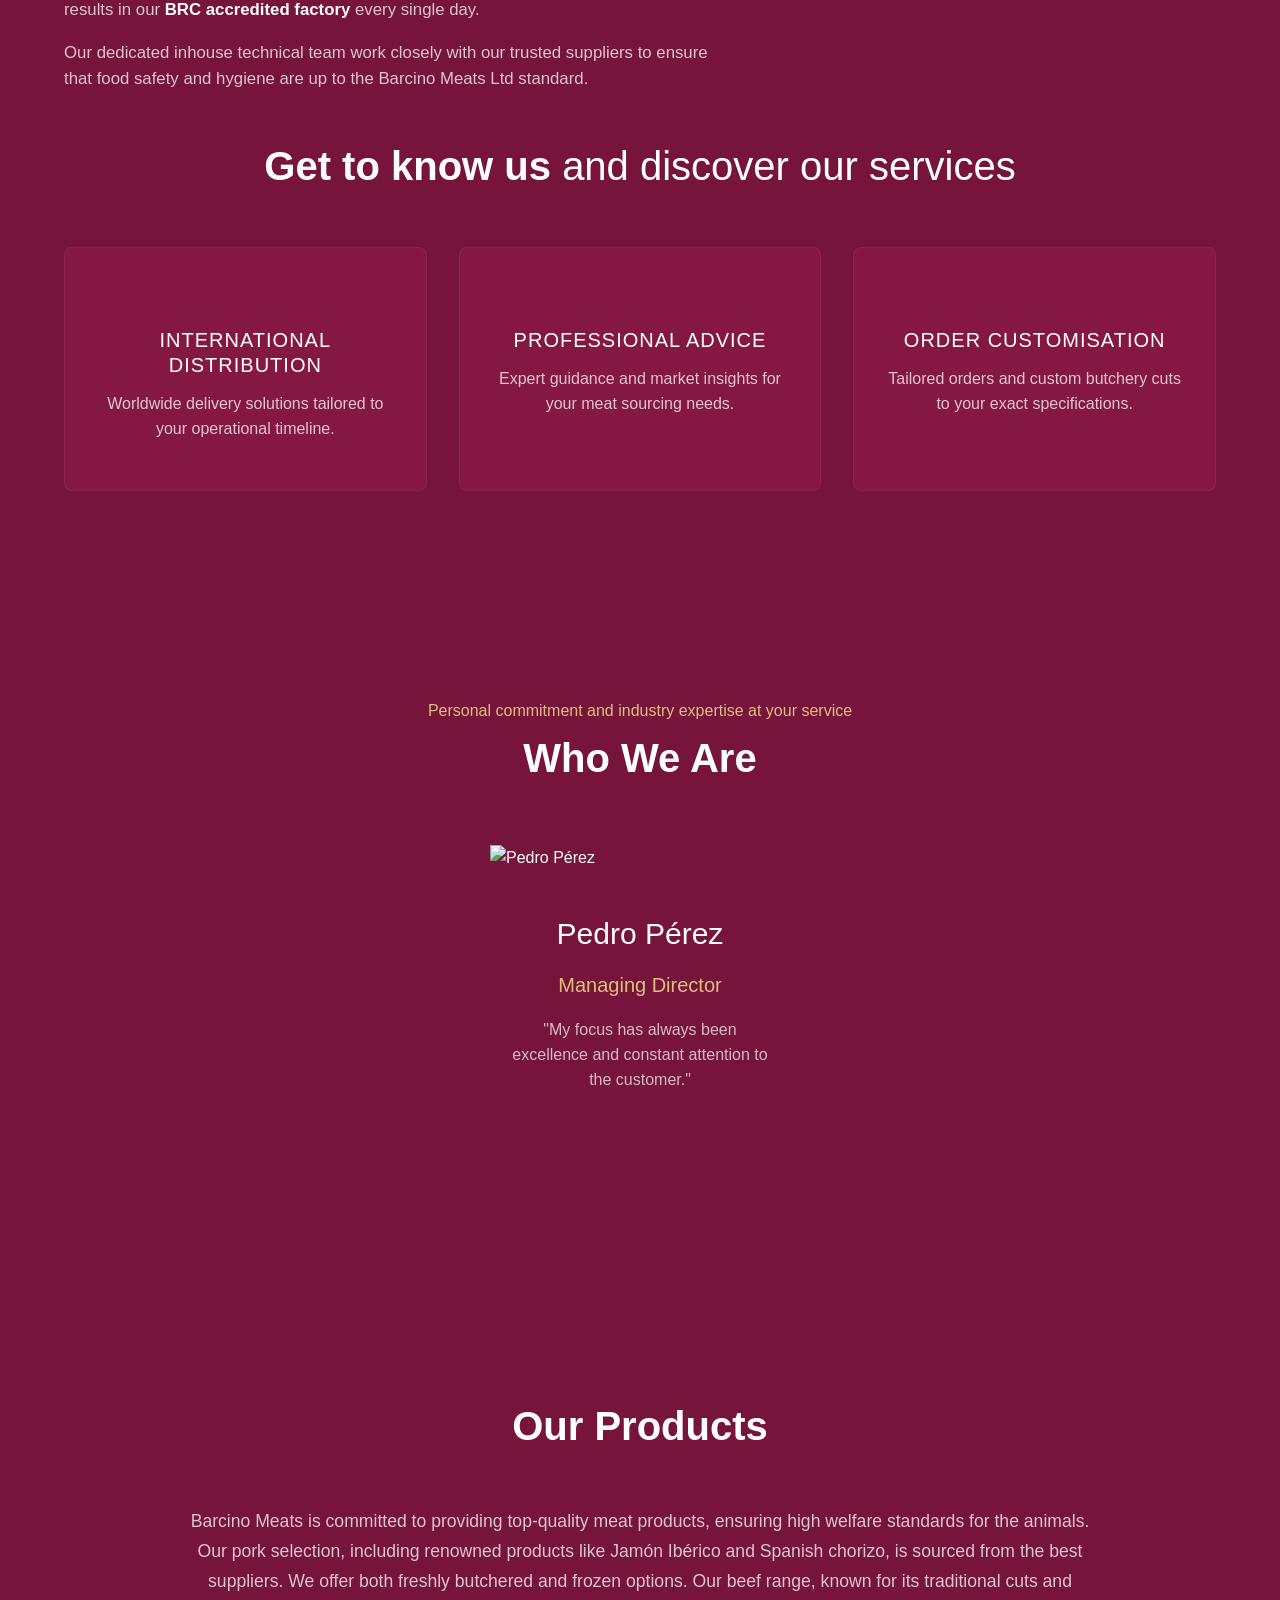
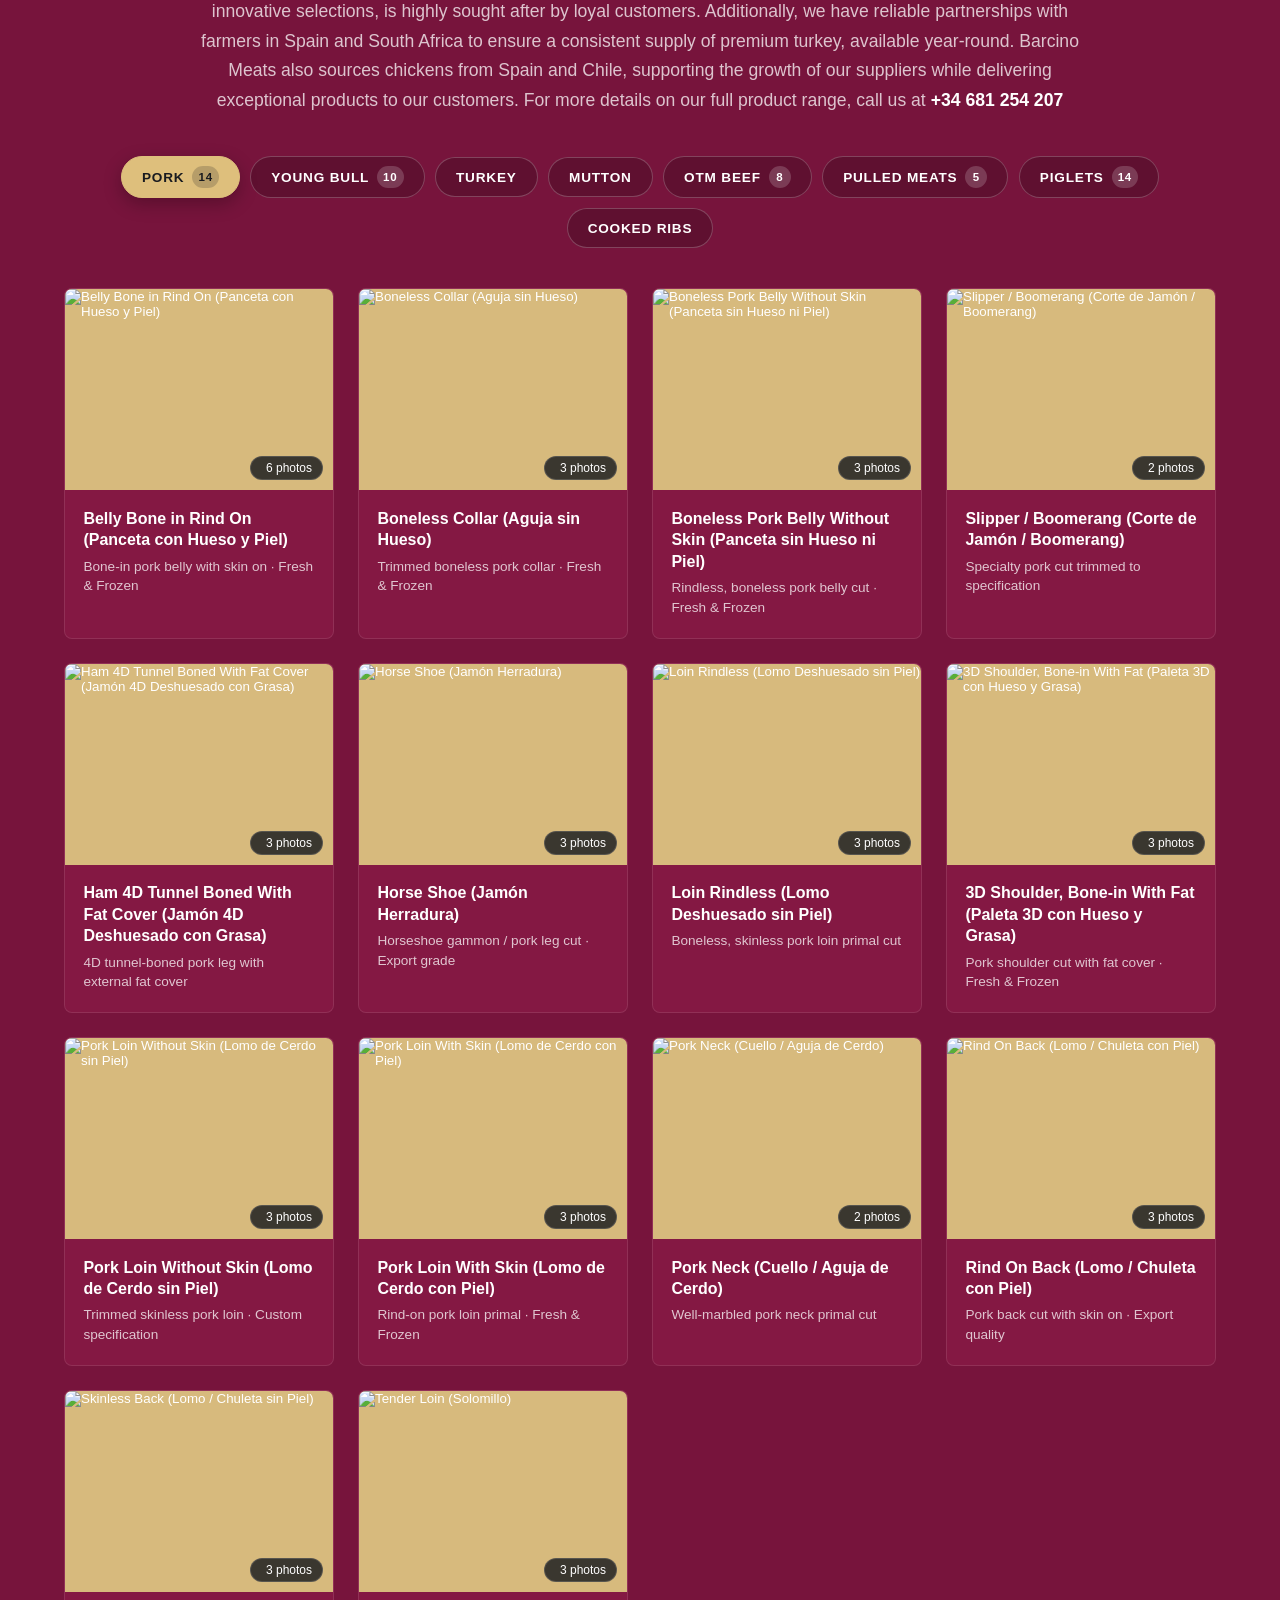
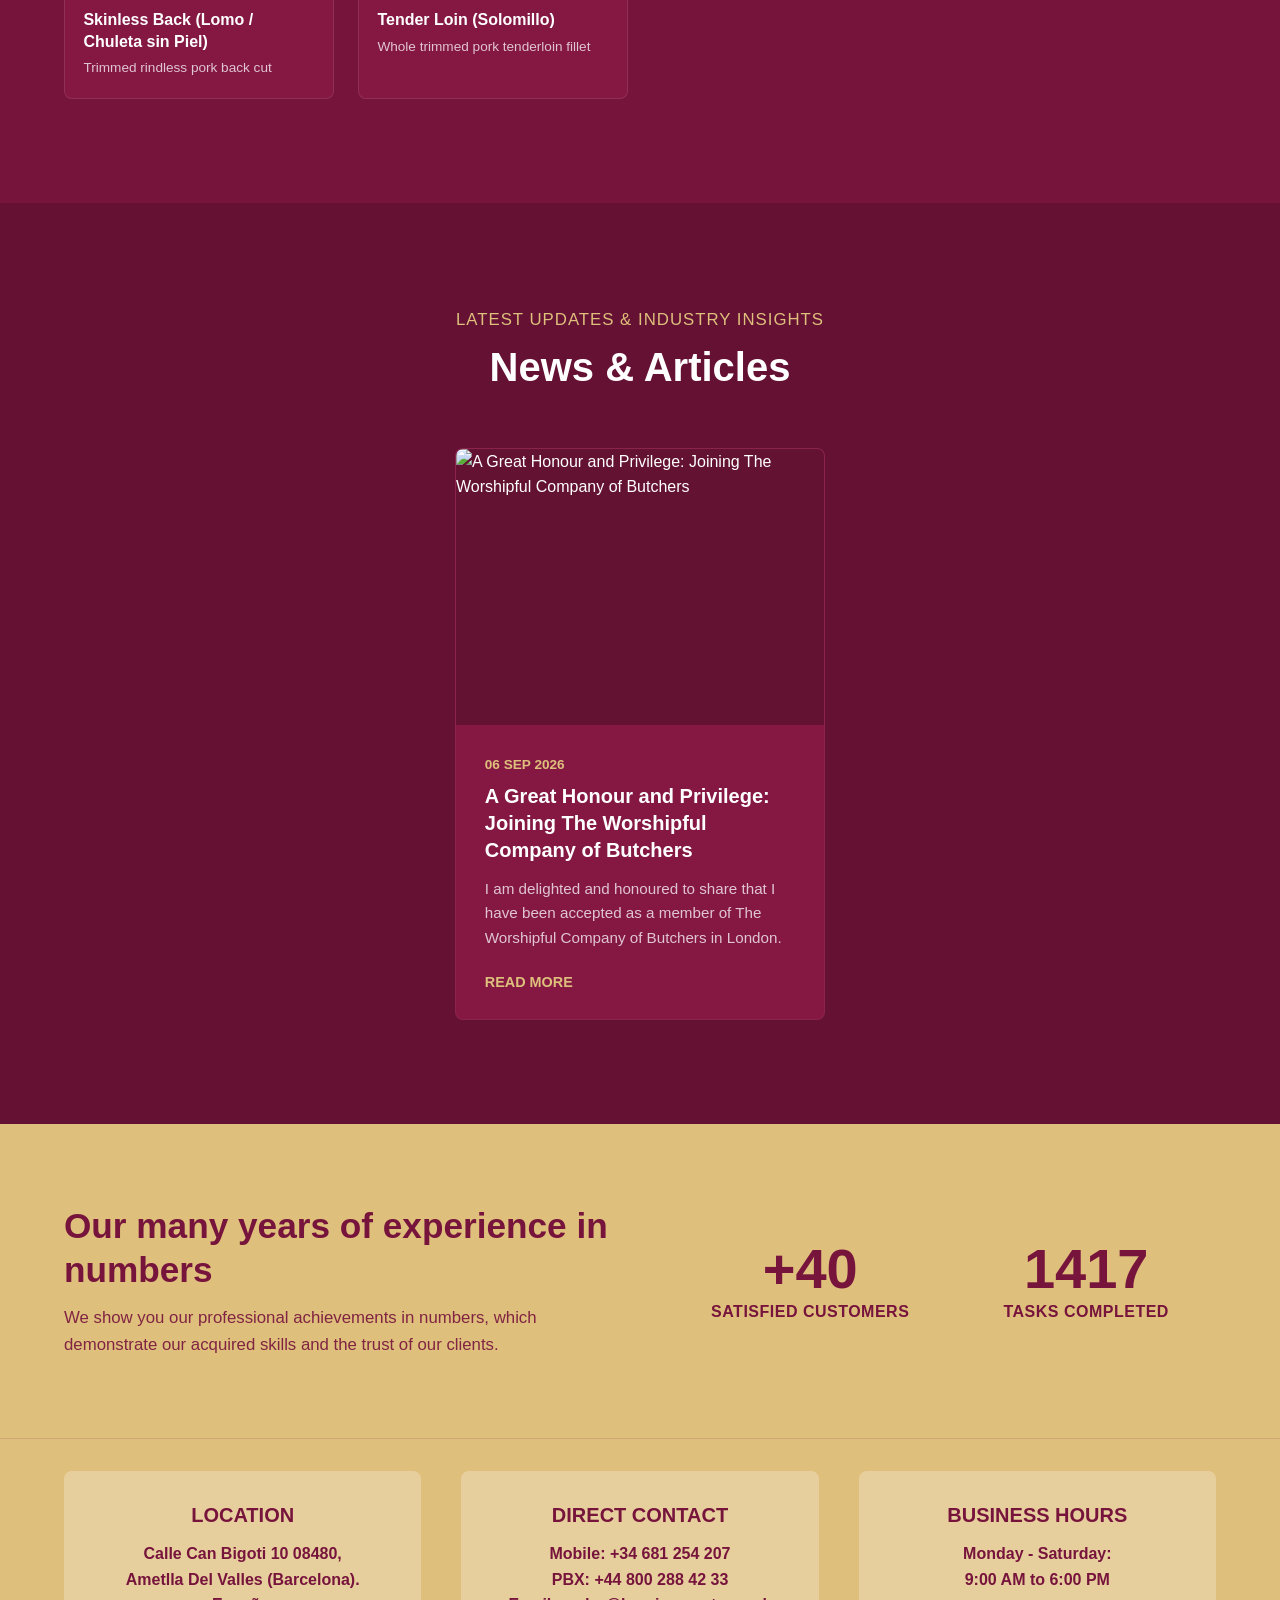
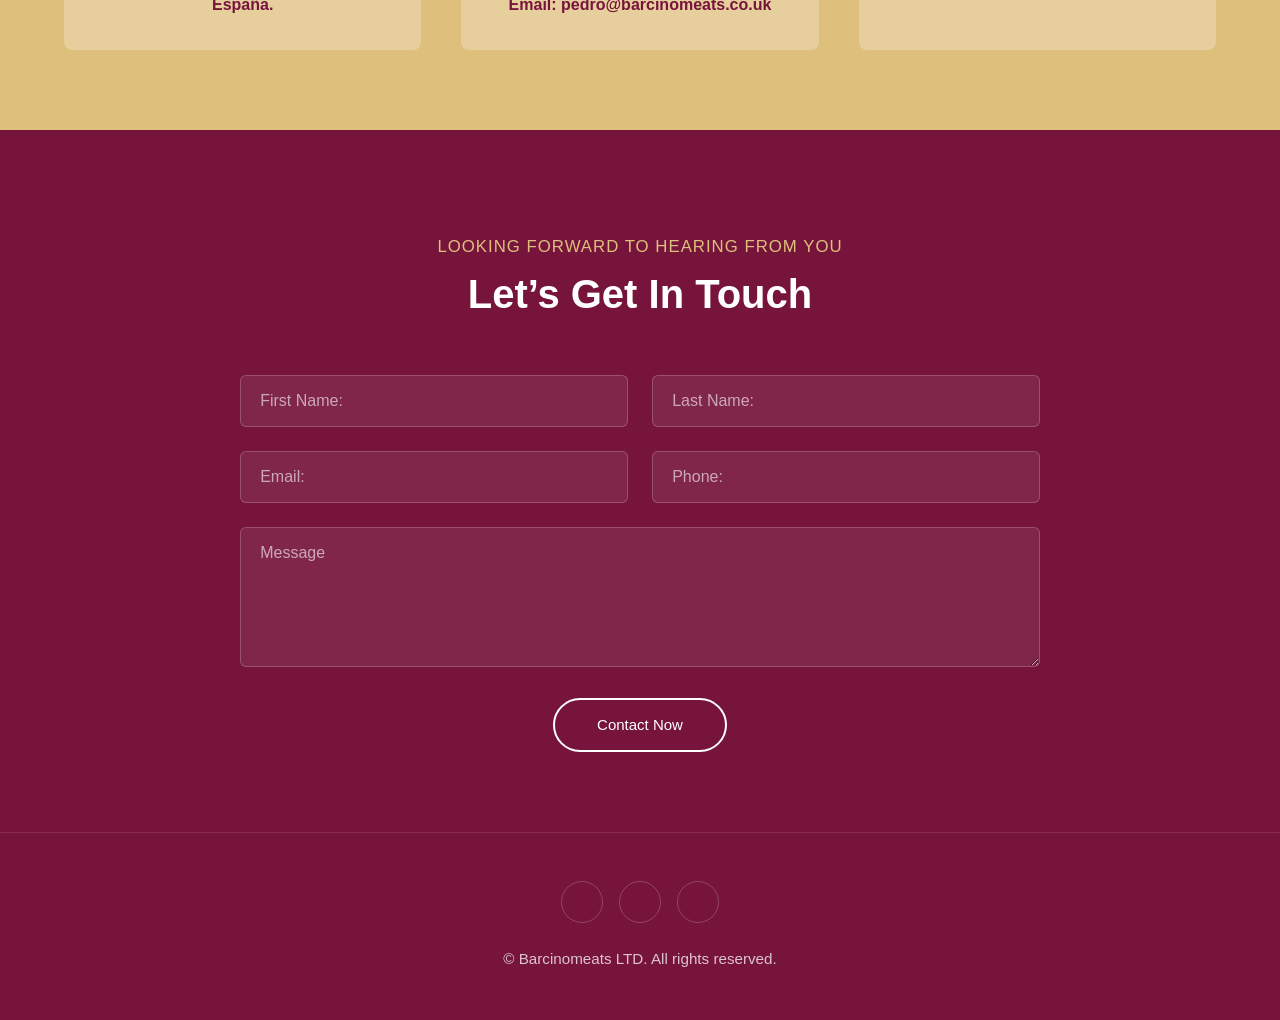
==== commit cabe49fd: "Move all Intermeat products to Pulled Meats category" ====
--- a/index.html
+++ b/index.html
@@ -359,8 +359,8 @@
     </div>
 
     <!-- Scripts -->
-    <script src="assets/js/products-data.js?v=bold"></script>
-    <script src="assets/js/app.js?v=bold"></script>
+    <script src="assets/js/products-data.js?v=pulled"></script>
+    <script src="assets/js/app.js?v=pulled"></script>
 </body>
 
 </html>
